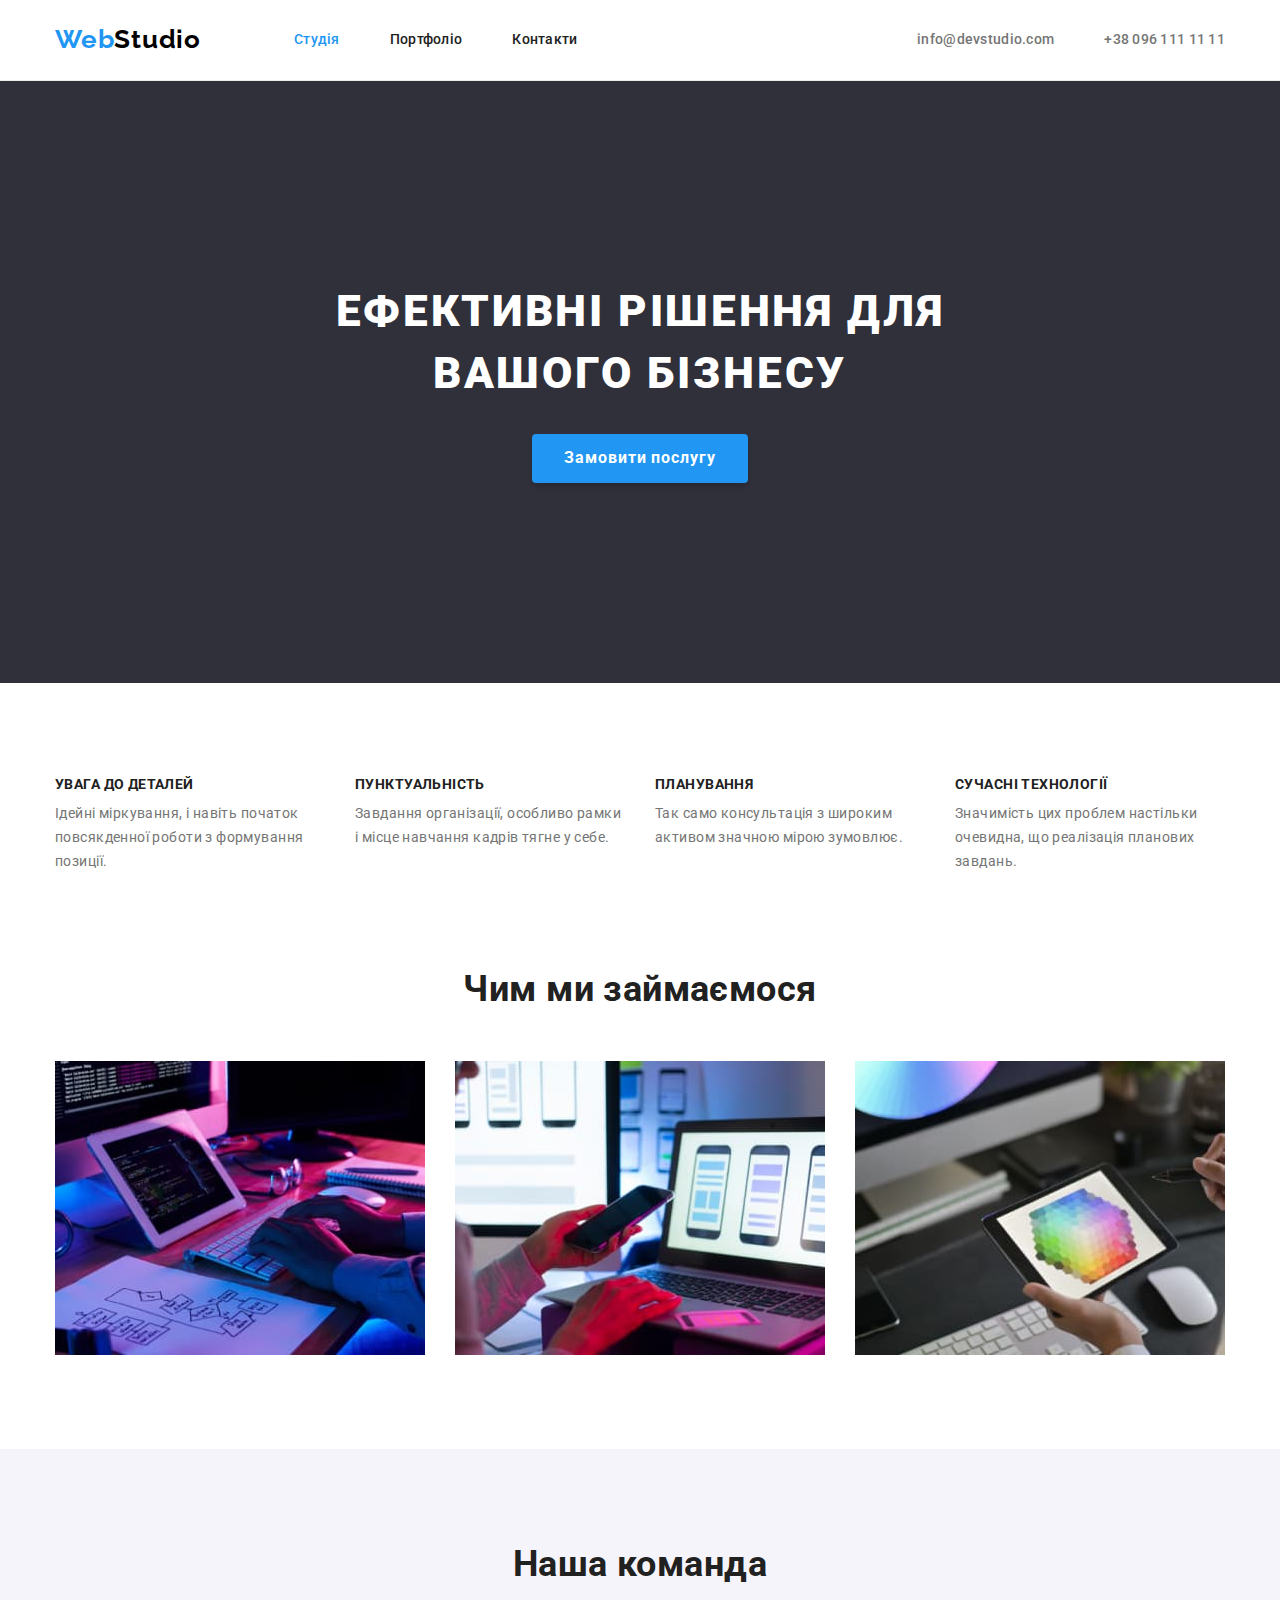
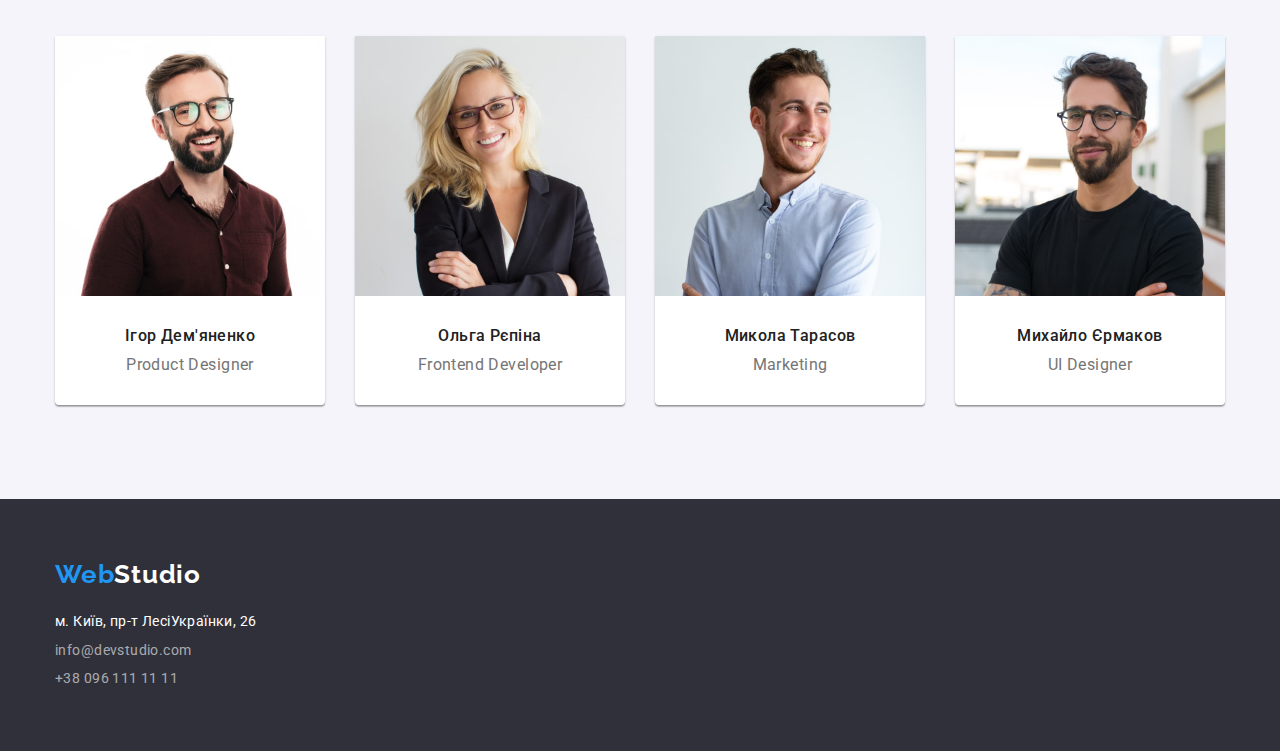
==== index.html @ fd0e88b7 "initial commit" ====
<!DOCTYPE html>
<html lang="uk">

  <head>
    <meta charset="UTF-8">
    <meta http-equiv="X-UA-Compatible" content="IE=edge">
    <meta name="viewport" content="width=device-width, initial-scale=1.0">
    <title>WebStudio</title>

    <link
      href="https://fonts.googleapis.com/css2?family=Raleway:wght@700&family=Roboto:wght@400;500;700;900&display=swap"
      rel="stylesheet">
    <link rel="stylesheet" href="./css/modern-normalize.css">
    <link rel="stylesheet" href="./css/styles.css">

  </head>

  <body>
    <header class="header">
      <div class="container">
        <div class="header-wrapper">
          <a class="nav-logo" href="./index.html"><span class="logo-accent">Web</span>Studio</a>

          <nav class="nav">
            <ul class="nav-list">
              <li class="nav-item">
                <a class="nav-link active" href="./index.html">Студія</a>
              </li>

              <li class="nav-item">
                <a class="nav-link" href="./portfolio.html">Портфоліо</a>
              </li>

              <li class="nav-item">
                <a class="nav-link" href="#">Контакти</a>
              </li>
            </ul>
          </nav>

          <ul class="contact-list">
            <li class="contact-item">
              <a class="contact-link" href="mailto:info@devstudio.com">info@devstudio.com</a>
            </li>

            <li class="contact-item">
              <a class="contact-link" href="tel:+380961111111">+38 096 111 11 11</a>
            </li>
          </ul>
        </div>
      </div>
    </header>

    <main>
      <!-- Hero section  -->
      <section class="hero section">
        <div class="container">
          <h1 class="hero-title">Ефективні рішення для вашого бізнесу</h1>
          <button class="hero-btn" type="button">Замовити послугу</button>
        </div>
      </section>

      <!-- Our benefits section -->
      <section class="benefits section">
        <div class="container">
          <h2 class="title visually-hidden">Наші переваги</h2>
          <ul class="benefits-list">
            <li class="benefits-item">
              <h3 class="benefits-title">УВАГА ДО ДЕТАЛЕЙ</h3>
              <p class="benefits-desc">Ідейні міркування, і навіть початок повсякденної роботи з формування позиції.
              </p>
            </li>

            <li class="benefits-item">
              <h3 class="benefits-title">ПУНКТУАЛЬНІСТЬ</h3>
              <p class="benefits-desc">Завдання організації, особливо рамки і місце навчання кадрів тягне у себе.</p>
            </li>

            <li class="benefits-item">
              <h3 class="benefits-title">ПЛАНУВАННЯ</h3>
              <p class="benefits-desc">Так само консультація з широким активом значною мірою зумовлює.</p>
            </li>

            <li class="benefits-item">
              <h3 class="benefits-title">СУЧАСНІ ТЕХНОЛОГІЇ</h3>
              <p class="benefits-desc">Значимість цих проблем настільки очевидна, що реалізація планових завдань.</p>
            </li>
          </ul>
        </div>
      </section>

      <!-- Services section -->
      <section class="services section">
        <div class="container">
          <h2 class="title">Чим ми займаємося</h2>

          <ul class="services-list">
            <li class="services-item">
              <img class="services-img" src="./images/studio/box1.jpg" alt="Пошук" width="370" height="294">
            </li>

            <li class="services-item">
              <img class="services-img" src="./images/studio/box2.jpg" alt="Аналіз" width="370" height="294">
            </li>

            <li class="services-item">
              <img class="services-img" src="./images/studio/box3.jpg" alt="Дизайн" width="370" height="294">
            </li>
          </ul>
        </div>
      </section>

      <!-- Team section -->
      <section class="team section">
        <div class="container">
          <h2 class="title">Наша команда</h2>

          <ul class="team-list">
            <li class="team-item">
              <img class="team-img" src="./images/studio/Igor.jpg" alt="Ігор Дем'яненко" width="270" height="260">
              <div class="team-desc">
                <h3 class="team-title">Ігор Дем'яненко</h3>
                <p class="team-position">Product Designer</p>
              </div>
            </li>

            <li class="team-item">
              <img class="team-img" src="./images/studio/olga.jpg" alt="Ольга Рєпіна" width="270" height="260">
              <div class="team-desc">
                <h3 class="team-title">Ольга Рєпіна</h3>
                <p class="team-position">Frontend Developer</p>
              </div>
            </li>

            <li class="team-item">
              <img class="team-img" src="./images/studio/mykola.jpg" alt="Микола Тарасов" width="270" height="260">
              <div class="team-desc">
                <h3 class="team-title">Микола Тарасов</h3>
                <p class="team-position">Marketing</p>
              </div>
            </li>

            <li class="team-item">
              <img class="team-img" src="./images/studio/misha.jpg" alt="Михайло Єрмаков" width="270" height="260">
              <div class="team-desc">
                <h3 class="team-title">Михайло Єрмаков</h3>
                <p class="team-position">UI Designer</p>
              </div>
            </li>
          </ul>
        </div>
      </section>
    </main>

    <footer class="footer">
      <div class="container">
        <a class="footer-link logo-footer" href="./index.html"><span class="logo-accent">Web</span>Studio</a>

        <address class="address">
          <ul class="address-list">
            <li class="address-item">
              <a class="address-link" href="https://goo.gl/maps/Fy1uCrwSByk2Ayvy6" target="_blank"
                rel="noopener noreferrer">
                м. Київ, пр-т ЛесіУкраїнки, 26
              </a>
            </li>

            <li class="address-item">
              <a class="address-link" href="mailto:info@devstudio.com">info@devstudio.com</a>
            </li>

            <li class="address-item">
              <a class="address-link" href="tel:+380961111111">+38 096 111 11 11</a>
            </li>
          </ul>
        </address>
      </div>
    </footer>
  </body>

</html>
---- css/styles.css ----
:root {
  --primary-text-color: #757575;
  --secondary-text-color: #212121;
  --accent-text-color: #2196F3;
  --white-text-color: #fff;
  --white-opacity-text-color: rgba(255, 255, 255, 0.6);

  --primary-background-color: #fff;
  --secondary-background-color: #F5F4FA;
  --accent-background-color: #2196F3;
  --dark-background-color: #2F303A;

  --logo-color: #000;
}

img {
  display: block;
  max-width: 100%;
  height: auto;
}

h1,
h2,
h3,
h4,
h5,
h6,
p {
  margin: 0;
  padding: 0;
}

ul,
ol {
  margin: 0;
  padding: 0;

  list-style: none;
}

a {
  text-decoration: none;
}

body {
  font-family: "Roboto", sans-serif;
  font-size: 14px;
  color: var(--secondary-text-color);
  line-height: 1.7;
  letter-spacing: 0.03em;

  background-color: var(--primary-background-color);
}

.container {
  max-width: 1200px;
  margin: 0 auto;
  padding-right: 15px;
  padding-left: 15px;


}

.section {
  padding-top: 94px;
  padding-bottom: 94px;
}


/* Studio */
.header {
  background-color: var(--primary-background-color);
  border-bottom: 1px solid #ececec;
}

.header-wrapper {
  display: flex;
  align-items: center;
  min-height: 80px;
}

.nav {
  display: flex;
  align-items: center;
  margin-right: auto;
}

.nav-logo {
  margin-right: 93px;

  color: var(--logo-color);
  font-family: 'Raleway', sans-serif;
  font-weight: 700;
  font-size: 26px;
  line-height: 1.2;
  letter-spacing: 0.03em;
}

.logo-accent {
  color: var(--accent-text-color);
}

.nav-list {
  display: flex;
}

.nav-list,
.contact-list {
  line-height: 1.14;
  letter-spacing: 0.02em;
}

.contact-list {
  display: flex;
}

.nav-link {
  color: var(--secondary-text-color);
  font-weight: 500;
  padding: 32px 0;
}

.nav-item,
.contact-item {
  margin-right: 50px;
}

.nav-item:last-child,
.contact-item:last-child {
  margin-right: 0;
}

.contact-link[href^="mailto"],
.contact-link[href^="tel"] {
  color: var(--primary-text-color);
  font-weight: 500;
  padding: 32px 0;
}

.nav-link:hover,
.contact-link:hover,
.nav-link:focus,
.contact-link:focus {
  color: var(--accent-text-color);
}

.hero {
  padding: 200px 0;

  text-align: center;
  background-color: var(--dark-background-color);
}

.hero-title {
  width: 696px;
  margin: 0 auto 30px;

  font-size: 44px;
  font-weight: 900;
  line-height: 1.4;
  letter-spacing: 0.06em;
  color: var(--white-text-color);
  text-transform: uppercase;
}

.hero-btn {
  padding: 10px 32px;
  margin: 0 auto;

  font-size: 16px;
  font-weight: 700;
  line-height: 1.8;
  letter-spacing: 0.06em;
  color: var(--white-text-color);

  background-color: var(--accent-background-color);
  border: none;
  border-radius: 4px;
  box-shadow: 0px 4px 4px rgb(0 0 0 / 15%);

  cursor: pointer;
}

.benefits {
  padding-top: 94px;
  padding-bottom: 47px;
}

.benefits-list {
  display: flex;
  width: 1170px;
}

.benefits-item {
  width: 270px;
  margin-right: 30px;
}

.benefits-item:last-child {
  margin-right: 0;
}

.benefits-title,
.benefits-desc {
  font-size: 14px;
}

.benefits-title {
  margin-bottom: 10px;

  font-weight: 700;
  line-height: 1.1;
  text-transform: uppercase;
}

.benefits-desc {
  font-weight: 400;
  color: var(--primary-text-color);
}

.services {
  padding: 47px 0 94px;
  background-color: var(--primary-background-color);
}

.services-list {
  display: flex;
}

.services-item {
  margin-right: 30px;
}

.services-item:last-child {
  margin-right: 0;
}

.title {
  margin-bottom: 50px;

  font-size: 36px;
  font-weight: 700;
  line-height: 1.2;
  text-align: center;
}

.team {
  padding: 94px 0;
  background-color: var(--secondary-background-color);
}

.team-list {
  display: flex;
}

.team-item {
  width: 270px;
  margin-right: 30px;

  background-color: var(--primary-background-color);
  border-bottom-right-radius: 4px;
  border-bottom-left-radius: 4px;
  box-shadow: 0 2px 1px rgb(0 0 0 / 20%), 0 1px 1px rgb(0 0 0 / 14%), 0 1px 3px rgb(0 0 0 / 12%);
}

.team-item:last-child {
  margin-right: 0;
}

.team-desc {
  padding: 30px;
  text-align: center;
}

.team-title {
  font-size: 16px;
  font-weight: 500;
  line-height: 1.2;
  margin-bottom: 10px;
}

.team-position {
  font-size: 16px;
  font-weight: 400;
  line-height: 1.2;
  color: var(--primary-text-color);
}

/* Portfolio */
.portfolio-btns {
  display: flex;
  justify-content: center;
  margin-bottom: 50px;
}

.portfolio-btn-item {
  margin-right: 8px;
}

.portfolio-btn-item:last-child {
  margin-right: 0;
}

.portfolio-btn {
  padding: 6px 22px;

  font-size: 16px;
  color: var(--secondary-text-color);
  font-weight: 500;
  line-height: 1.5;

  background-color: var(--secondary-background-color);
  border: none;
  border-radius: 4px;

  cursor: pointer;
}

.portfolio-btn:hover,
.portfolio-btn:focus {
  padding: 6px 25px;

  color: var(--white-text-color);

  background-color: var(--accent-background-color);
  box-shadow: 0px 2px 2px rgba(0, 0, 0, 0.12),
    0px 1px 2px rgba(0, 0, 0, 0.08),
    0px 3px 1px rgba(0, 0, 0, 0.1);
}

.portfolio-works {
  display: flex;
  flex-wrap: wrap;
}

.portfolio-work-item {
  width: 370px;
  margin-right: 30px;
  margin-bottom: 30px;
}

.portfolio-work-item:nth-child(3n+3) {
  margin-right: 0;
}

.portfolio-work-item:nth-last-child(-n+3) {
  margin-bottom: 0;
}


.portfolio-work-link {
  color: var(--secondary-text-color);
}

.portfolio-work-img {
  display: block;
}

.portfolio-work-content {
  padding: 20px 24px;
  border-left: 1px solid #eee;
  border-right: 1px solid #eee;
  border-bottom: 1px solid #eee;
}

.portfolio-work-title {
  font-size: 18px;
  line-height: 2;
  letter-spacing: 0.06em;
  font-weight: 700;

  margin-bottom: 10px;
}

.portfolio-work-desc {
  color: var(--primary-text-color);
  font-size: 16px;
  font-weight: 400;
  line-height: 1.9;
  letter-spacing: 0.06em;
}

/* Footer */
.footer {
  padding: 60px 0;
  background-color: var(--dark-background-color);
}

.logo-footer {
  display: block;
  margin-bottom: 20px;

  font-family: 'Raleway', sans-serif;
  font-size: 26px;
  font-weight: 700;
  line-height: 1.2;
  letter-spacing: 0.03em;
  color: var(--white-text-color);
}

.address {
  font-style: normal;
}

.address-item {
  margin-bottom: 5px;
}

.address-item:last-child {
  margin-bottom: 0;
}

.address-link {
  font-weight: 400;
  color: var(--white-text-color)
}

.address-link[href^="mailto"],
.address-link[href^="tel"] {
  color: var(--white-opacity-text-color);
}

.address-link:hover,
.address-link:focus {
  color: var(--accent-text-color);
}

/* Assets */
.active {
  color: var(--accent-text-color);
}

.visually-hidden {
  position: absolute;
  width: 1px;
  height: 1px;
  margin: -1px;
  border: 0;
  padding: 0;

  white-space: nowrap;
  clip-path: inset(100%);
  clip: rect(0 0 0 0);
  overflow: hidden;
}
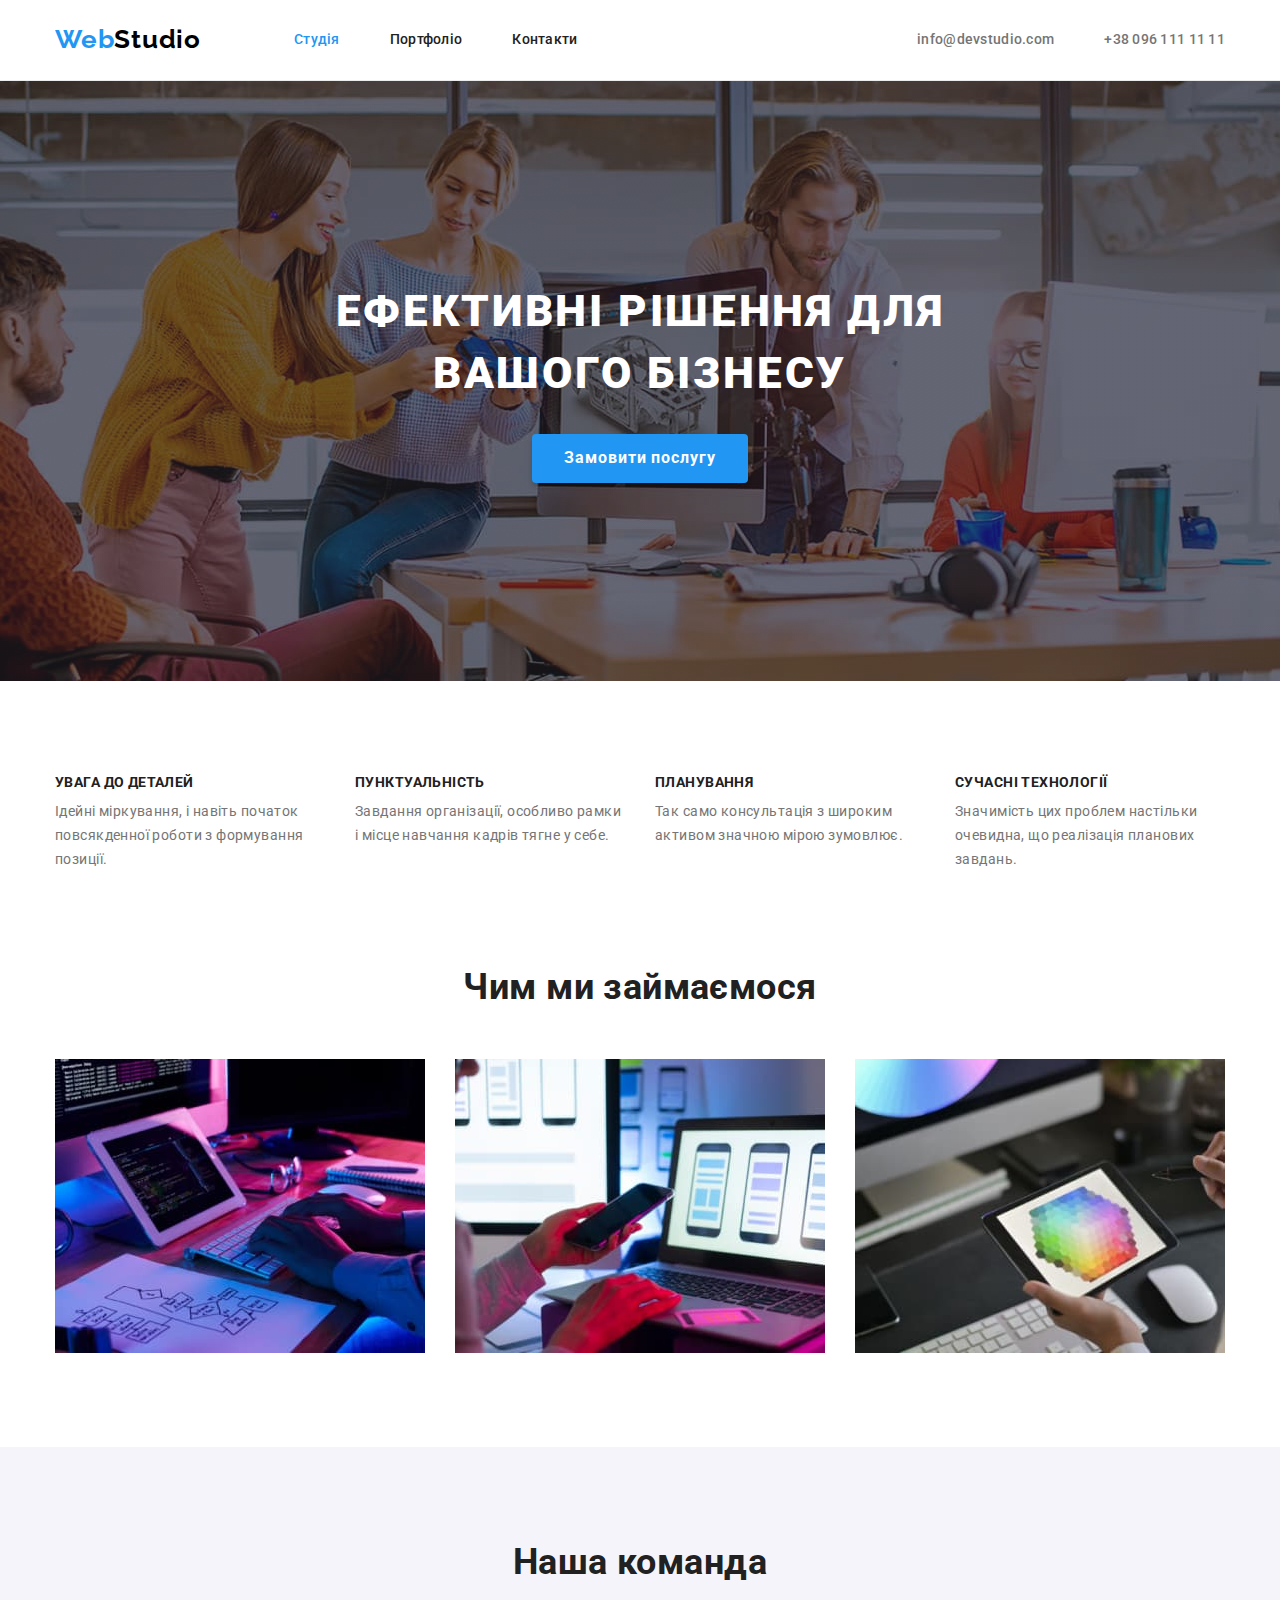
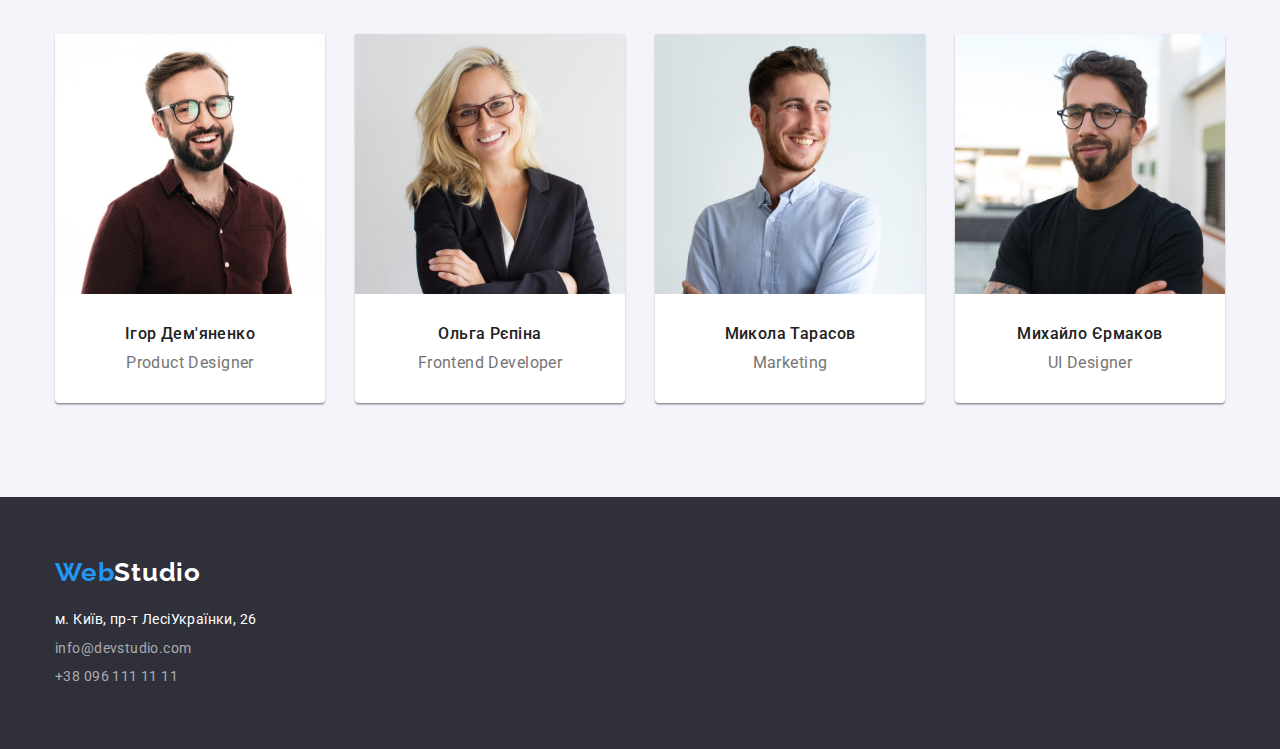
==== commit 62f9896a: "Added a picture and gradient to the hero section" ====
--- a/index.html
+++ b/index.html
@@ -53,10 +53,12 @@
     <main>
       <!-- Hero section  -->
       <section class="hero section">
+        <div class="ovarlay"></div>
         <div class="container">
           <h1 class="hero-title">Ефективні рішення для вашого бізнесу</h1>
           <button class="hero-btn" type="button">Замовити послугу</button>
         </div>
+
       </section>
 
       <!-- Our benefits section -->
--- a/css/styles.css
+++ b/css/styles.css
@@ -144,12 +144,31 @@
   color: var(--accent-text-color);
 }
 
+
+
 .hero {
   padding: 200px 0;
 
   text-align: center;
   background-color: var(--dark-background-color);
-}
+
+  height: 600px;
+  max-width: 1600px;
+
+  margin-left: auto;
+  margin-right: auto;
+
+  background-color: #C4C4C4;
+  background-image: linear-gradient(to right,
+      rgba(47, 48, 58, 0.4),
+      rgba(47, 48, 58, 0.4)),
+    url(../images/studio/hero-Img.jpg);
+  background-repeat: no-repeat;
+  background-size: cover;
+  background-position: center;
+
+}
+
 
 .hero-title {
   width: 696px;
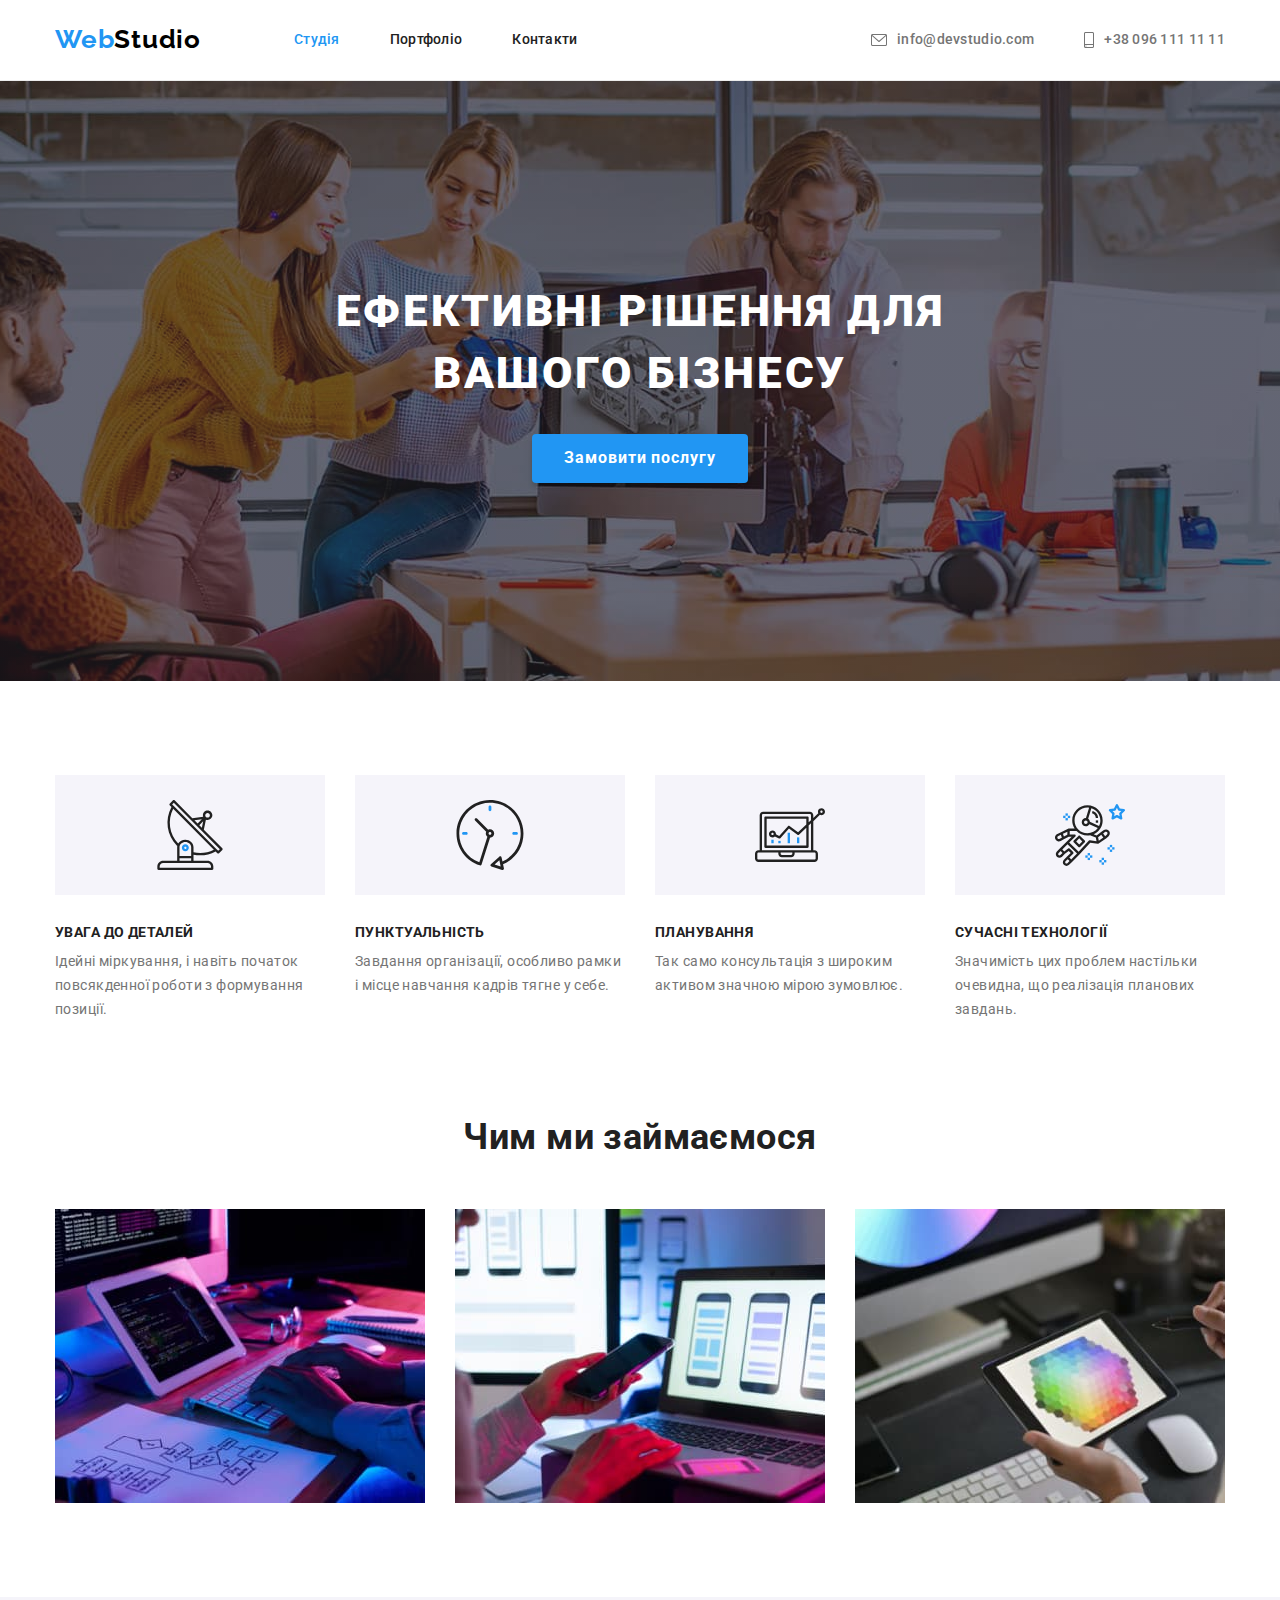
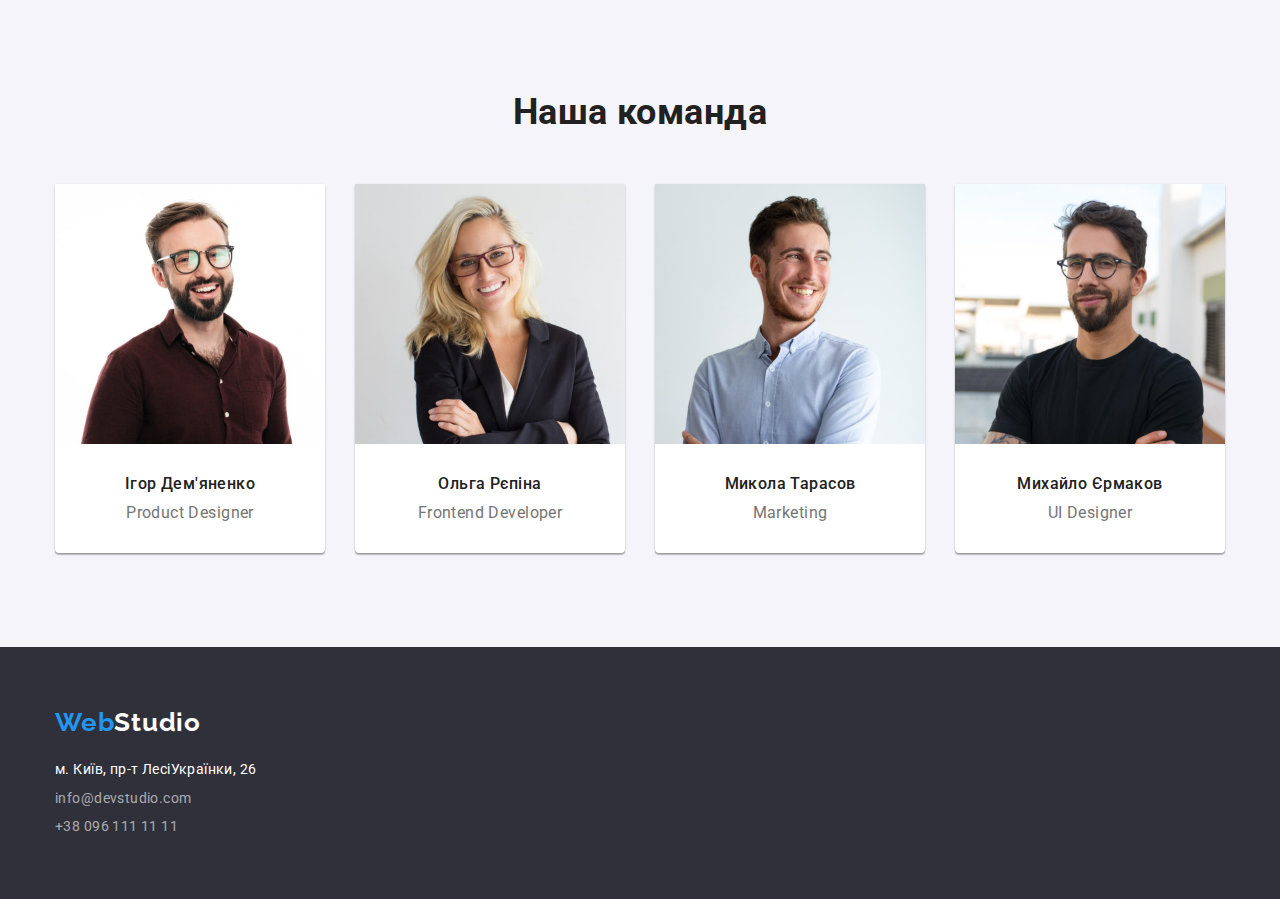
==== commit bef07a5f: "added icons to the benefits section" ====
--- a/index.html
+++ b/index.html
@@ -38,11 +38,11 @@
           </nav>
 
           <ul class="contact-list">
-            <li class="contact-item">
+            <li class="contact-item icon-envelope">
               <a class="contact-link" href="mailto:info@devstudio.com">info@devstudio.com</a>
             </li>
 
-            <li class="contact-item">
+            <li class="contact-item icon-smartphone">
               <a class="contact-link" href="tel:+380961111111">+38 096 111 11 11</a>
             </li>
           </ul>
@@ -67,22 +67,26 @@
           <h2 class="title visually-hidden">Наші переваги</h2>
           <ul class="benefits-list">
             <li class="benefits-item">
+              <div class="benefits-icon icon-antenna"></div>
               <h3 class="benefits-title">УВАГА ДО ДЕТАЛЕЙ</h3>
               <p class="benefits-desc">Ідейні міркування, і навіть початок повсякденної роботи з формування позиції.
               </p>
             </li>
 
             <li class="benefits-item">
+              <div class="benefits-icon icon-clock"></div>
               <h3 class="benefits-title">ПУНКТУАЛЬНІСТЬ</h3>
               <p class="benefits-desc">Завдання організації, особливо рамки і місце навчання кадрів тягне у себе.</p>
             </li>
 
             <li class="benefits-item">
+              <div class="benefits-icon icon-diagram"></div>
               <h3 class="benefits-title">ПЛАНУВАННЯ</h3>
               <p class="benefits-desc">Так само консультація з широким активом значною мірою зумовлює.</p>
             </li>
 
             <li class="benefits-item">
+              <div class="benefits-icon icon-astronaut"></div>
               <h3 class="benefits-title">СУЧАСНІ ТЕХНОЛОГІЇ</h3>
               <p class="benefits-desc">Значимість цих проблем настільки очевидна, що реалізація планових завдань.</p>
             </li>
--- a/css/styles.css
+++ b/css/styles.css
@@ -110,16 +110,21 @@
   letter-spacing: 0.02em;
 }
 
-.contact-list {
-  display: flex;
-}
-
 .nav-link {
   color: var(--secondary-text-color);
   font-weight: 500;
   padding: 32px 0;
 }
 
+.contact-list {
+  display: flex;
+}
+
+.contact-item {
+  display: flex;
+  align-items: center;
+}
+
 .nav-item,
 .contact-item {
   margin-right: 50px;
@@ -128,6 +133,30 @@
 .nav-item:last-child,
 .contact-item:last-child {
   margin-right: 0;
+}
+
+.icon-envelope::before,
+.icon-smartphone::before {
+  content: '';
+
+  margin-right: 10px;
+
+  background-size: contain;
+  background-repeat: no-repeat;
+}
+
+.icon-envelope::before {
+  width: 16px;
+  height: 12px;
+
+  background-image: url(../images/studio/envelope.svg);
+}
+
+.icon-smartphone::before {
+  width: 10px;
+  height: 16px;
+
+  background-image: url(../images/studio/smartphone.svg);
 }
 
 .contact-link[href^="mailto"],
@@ -143,8 +172,6 @@
 .contact-link:focus {
   color: var(--accent-text-color);
 }
-
-
 
 .hero {
   padding: 200px 0;
@@ -210,9 +237,48 @@
   width: 1170px;
 }
 
+
 .benefits-item {
   width: 270px;
   margin-right: 30px;
+}
+
+.benefits-icon {
+  display: flex;
+  align-items: center;
+  justify-content: center;
+  height: 120px;
+  margin-bottom: 30px;
+
+  background-color: var(--secondary-background-color);
+}
+
+.benefits-icon::before {
+  content: "";
+
+  display: block;
+  width: 70px;
+  height: 70px;
+
+  background-size: contain;
+  background-repeat: no-repeat;
+  background-position: center;
+}
+
+.icon-antenna::before {
+  background-image: url(../images/studio/antenna.svg);
+}
+
+.icon-clock::before {
+  background-image: url(../images/studio/clock.svg);
+}
+
+.icon-diagram::before {
+  background-image: url(../images/studio/diagram.svg);
+}
+
+.icon-astronaut::before {
+  background-image: url(../images/studio/astronaut.svg);
 }
 
 .benefits-item:last-child {
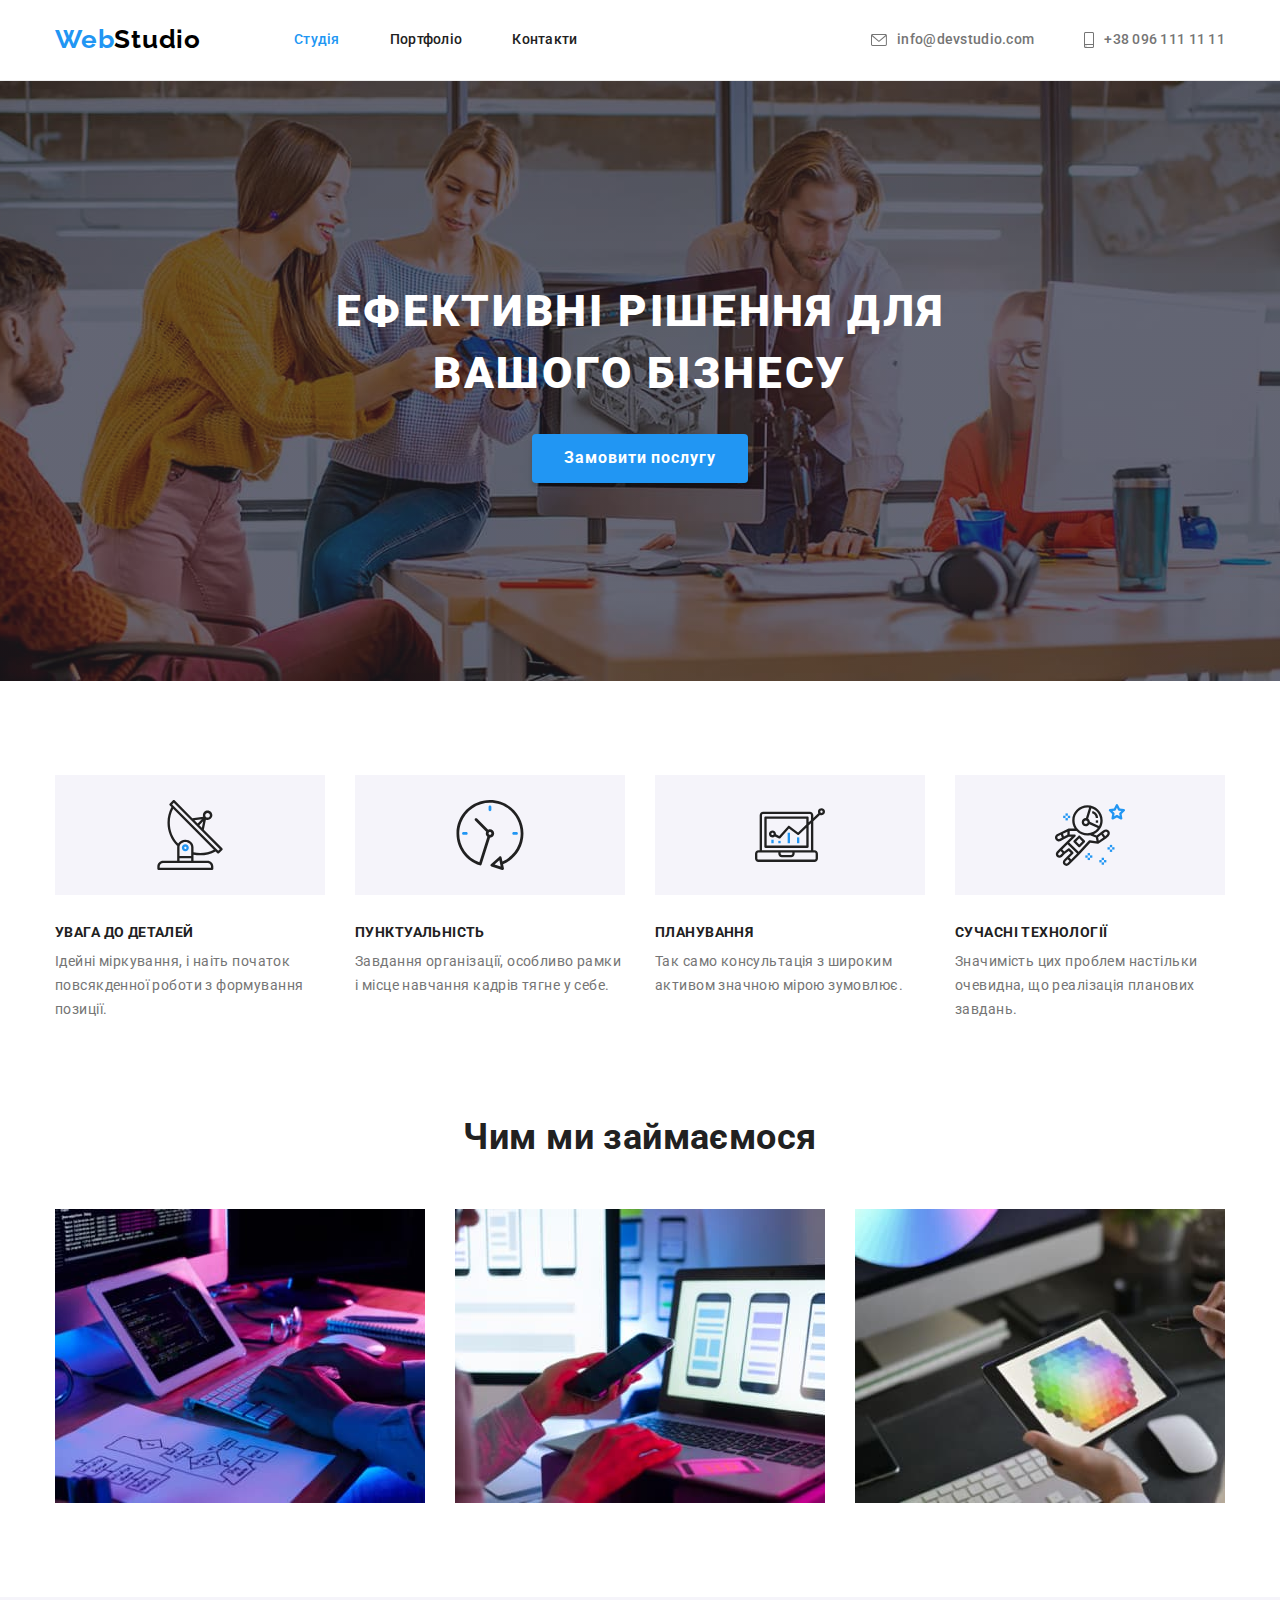
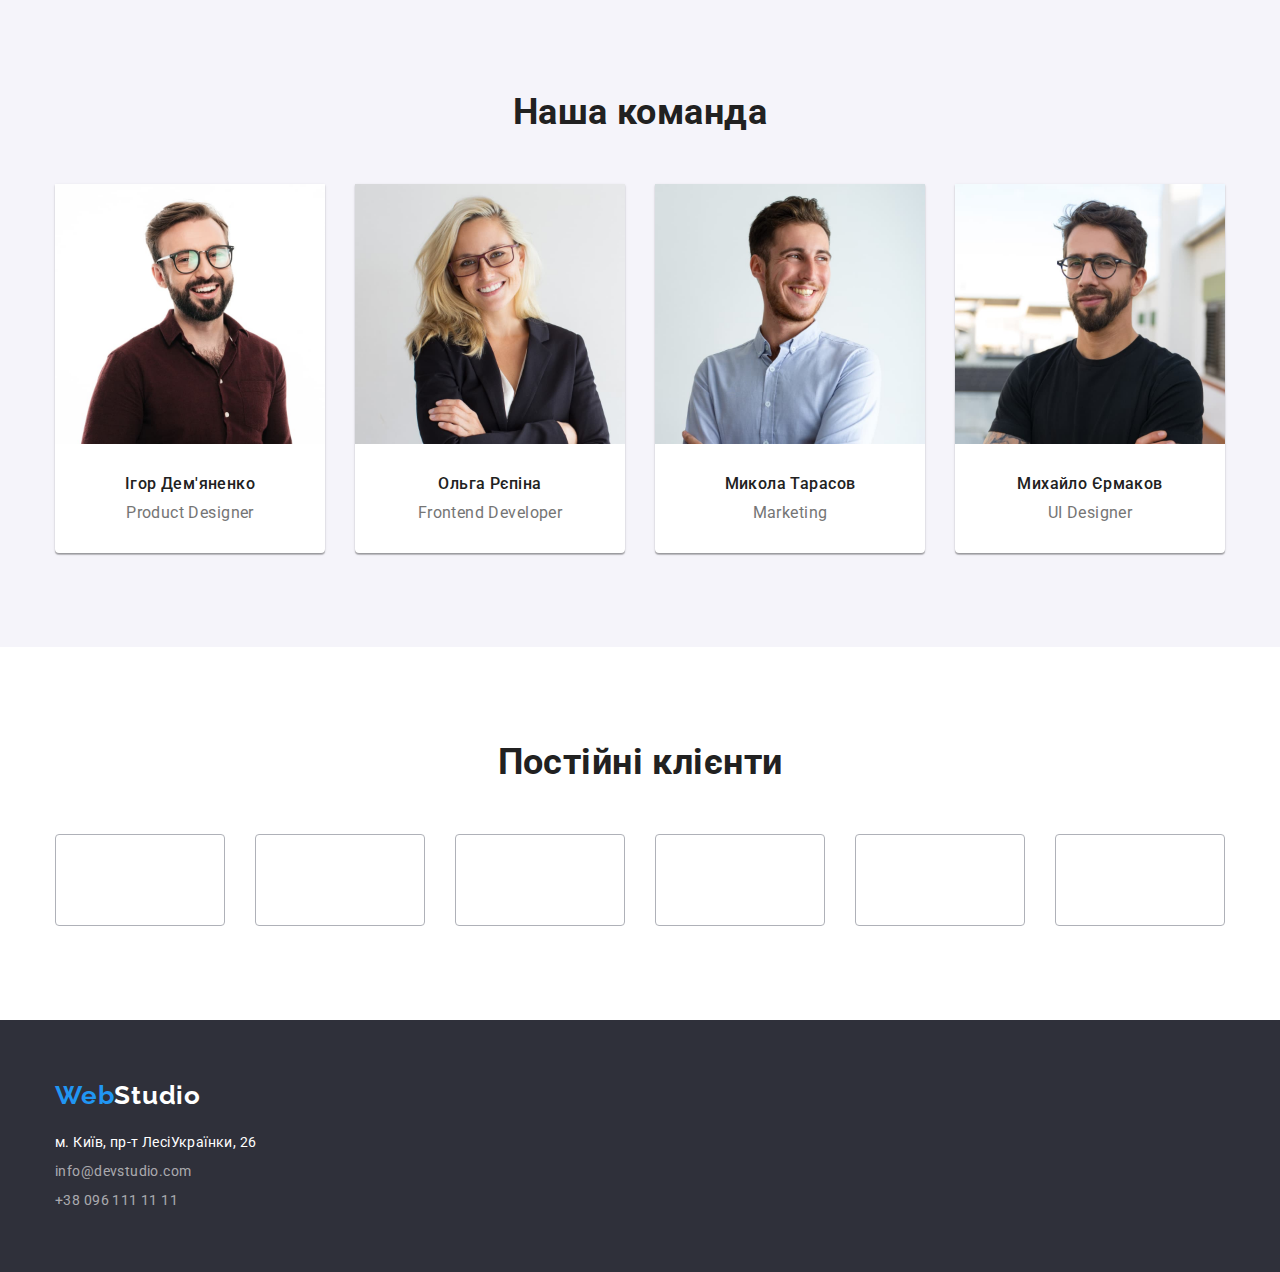
==== commit 33a5bbc3: "replaced the icon connection type from pseudo-elements to inline" ====
--- a/index.html
+++ b/index.html
@@ -38,12 +38,20 @@
           </nav>
 
           <ul class="contact-list">
-            <li class="contact-item icon-envelope">
-              <a class="contact-link" href="mailto:info@devstudio.com">info@devstudio.com</a>
-            </li>
-
-            <li class="contact-item icon-smartphone">
-              <a class="contact-link" href="tel:+380961111111">+38 096 111 11 11</a>
+            <li class="contact-item">
+              <svg class="contact-icon" width="16" height="12">
+                <use href="./images/sprite.svg#envelope"></use>
+              </svg>
+              <a class="contact-link" href="mailto:info@devstudio.com">
+                info@devstudio.com</a>
+            </li>
+
+            <li class="contact-item">
+              <svg class="contact-icon" width="10" height="16">
+                <use href="./images/sprite.svg#smartphone"></use>
+              </svg>
+              <a class="contact-link" href="tel:+380961111111">
+                +38 096 111 11 11</a>
             </li>
           </ul>
         </div>
@@ -67,26 +75,42 @@
           <h2 class="title visually-hidden">Наші переваги</h2>
           <ul class="benefits-list">
             <li class="benefits-item">
-              <div class="benefits-icon icon-antenna"></div>
+              <div class="benefits-icon-wrapper">
+                <svg class="benefits-icon">
+                  <use href="./images/sprite.svg#antenna"></use>
+                </svg>
+              </div>
               <h3 class="benefits-title">УВАГА ДО ДЕТАЛЕЙ</h3>
-              <p class="benefits-desc">Ідейні міркування, і навіть початок повсякденної роботи з формування позиції.
+              <p class="benefits-desc">Ідейні міркування, і наіть початок повсякденної роботи з формування позиції.
               </p>
             </li>
 
             <li class="benefits-item">
-              <div class="benefits-icon icon-clock"></div>
+              <div class="benefits-icon-wrapper">
+                <svg class="benefits-icon">
+                  <use href="./images/sprite.svg#clock"></use>
+                </svg>
+              </div>
               <h3 class="benefits-title">ПУНКТУАЛЬНІСТЬ</h3>
               <p class="benefits-desc">Завдання організації, особливо рамки і місце навчання кадрів тягне у себе.</p>
             </li>
 
             <li class="benefits-item">
-              <div class="benefits-icon icon-diagram"></div>
+              <div class="benefits-icon-wrapper">
+                <svg class="benefits-icon">
+                  <use href="./images/sprite.svg#diagram"></use>
+                </svg>
+              </div>
               <h3 class="benefits-title">ПЛАНУВАННЯ</h3>
               <p class="benefits-desc">Так само консультація з широким активом значною мірою зумовлює.</p>
             </li>
 
             <li class="benefits-item">
-              <div class="benefits-icon icon-astronaut"></div>
+              <div class="benefits-icon-wrapper">
+                <svg class="benefits-icon">
+                  <use href="./images/sprite.svg#astronaut"></use>
+                </svg>
+              </div>
               <h3 class="benefits-title">СУЧАСНІ ТЕХНОЛОГІЇ</h3>
               <p class="benefits-desc">Значимість цих проблем настільки очевидна, що реалізація планових завдань.</p>
             </li>
@@ -126,6 +150,12 @@
               <div class="team-desc">
                 <h3 class="team-title">Ігор Дем'яненко</h3>
                 <p class="team-position">Product Designer</p>
+                <ul>
+                  <li><a href=""></a></li>
+                  <li><a href=""></a></li>
+                  <li><a href=""></a></li>
+                  <li><a href=""></a></li>
+                </ul>
               </div>
             </li>
 
@@ -157,29 +187,69 @@
       </section>
     </main>
 
+    <!-- Regular customers -->
+    <section class="regular">
+      <div class="container">
+        <h2 class="title">Постійні клієнти</h2>
+        <ul class="regular-list">
+          <li class="regular-item">
+            <a class="regular-link" href=""></a>
+          </li>
+          <li class="regular-item">
+            <a class="regular-link" href=""></a>
+          </li>
+          <li class="regular-item">
+            <a class="regular-link" href=""></a>
+          </li>
+          <li class="regular-item">
+            <a class="regular-link" href=""></a>
+          </li>
+          <li class="regular-item">
+            <a class="regular-link" href=""></a>
+          </li>
+          <li class="regular-item">
+            <a class="regular-link" href=""></a>
+          </li>
+        </ul>
+      </div>
+    </section>
+
     <footer class="footer">
-      <div class="container">
-        <a class="footer-link logo-footer" href="./index.html"><span class="logo-accent">Web</span>Studio</a>
-
-        <address class="address">
-          <ul class="address-list">
-            <li class="address-item">
-              <a class="address-link" href="https://goo.gl/maps/Fy1uCrwSByk2Ayvy6" target="_blank"
-                rel="noopener noreferrer">
-                м. Київ, пр-т ЛесіУкраїнки, 26
-              </a>
-            </li>
-
-            <li class="address-item">
-              <a class="address-link" href="mailto:info@devstudio.com">info@devstudio.com</a>
-            </li>
-
-            <li class="address-item">
-              <a class="address-link" href="tel:+380961111111">+38 096 111 11 11</a>
-            </li>
-          </ul>
-        </address>
+      <div class="container footer-wrapper">
+        <div class="footer-adress-wrapper">
+          <a class="footer-link logo-footer" href="./index.html"><span class="logo-accent">Web</span>Studio</a>
+
+          <address class="address">
+            <ul class="address-list">
+              <li class="address-item">
+                <a class="address-link" href="https://goo.gl/maps/Fy1uCrwSByk2Ayvy6" target="_blank"
+                  rel="noopener noreferrer">
+                  м. Київ, пр-т ЛесіУкраїнки, 26
+                </a>
+              </li>
+
+              <li class="address-item">
+                <a class="address-link" href="mailto:info@devstudio.com">info@devstudio.com</a>
+              </li>
+
+              <li class="address-item">
+                <a class="address-link" href="tel:+380961111111">+38 096 111 11 11</a>
+              </li>
+            </ul>
+          </address>
+        </div>
+
+        <div class="footer-socials">
+          <p></p>
+          <ul>
+            <li><a href=""></a></li>
+            <li><a href=""></a></li>
+            <li><a href=""></a></li>
+            <li><a href=""></a></li>
+          </ul>
+        </div>
       </div>
+
     </footer>
   </body>
 
--- a/css/styles.css
+++ b/css/styles.css
@@ -123,6 +123,7 @@
 .contact-item {
   display: flex;
   align-items: center;
+  padding: 32px 0;
 }
 
 .nav-item,
@@ -135,42 +136,32 @@
   margin-right: 0;
 }
 
-.icon-envelope::before,
-.icon-smartphone::before {
-  content: '';
-
+.contact-icon {
   margin-right: 10px;
-
-  background-size: contain;
-  background-repeat: no-repeat;
-}
-
-.icon-envelope::before {
-  width: 16px;
-  height: 12px;
-
-  background-image: url(../images/studio/envelope.svg);
-}
-
-.icon-smartphone::before {
-  width: 10px;
-  height: 16px;
-
-  background-image: url(../images/studio/smartphone.svg);
+  fill: #757575;
 }
 
 .contact-link[href^="mailto"],
 .contact-link[href^="tel"] {
   color: var(--primary-text-color);
   font-weight: 500;
-  padding: 32px 0;
+}
+
+.contact-item:hover,
+.contact-item:focus {
+  cursor: pointer;
 }
 
 .nav-link:hover,
+.nav-link:focus,
 .contact-link:hover,
-.nav-link:focus,
-.contact-link:focus {
+.contact-link:focus,
+.contact-item:hover .contact-icon,
+.contact-item:hover .contact-link,
+.contact-item:focus .contact-icon,
+.contact-item:focus .contact-link {
   color: var(--accent-text-color);
+  fill: var(--accent-text-color);
 }
 
 .hero {
@@ -243,7 +234,7 @@
   margin-right: 30px;
 }
 
-.benefits-icon {
+.benefits-icon-wrapper {
   display: flex;
   align-items: center;
   justify-content: center;
@@ -253,32 +244,9 @@
   background-color: var(--secondary-background-color);
 }
 
-.benefits-icon::before {
-  content: "";
-
-  display: block;
+.benefits-icon {
   width: 70px;
   height: 70px;
-
-  background-size: contain;
-  background-repeat: no-repeat;
-  background-position: center;
-}
-
-.icon-antenna::before {
-  background-image: url(../images/studio/antenna.svg);
-}
-
-.icon-clock::before {
-  background-image: url(../images/studio/clock.svg);
-}
-
-.icon-diagram::before {
-  background-image: url(../images/studio/diagram.svg);
-}
-
-.icon-astronaut::before {
-  background-image: url(../images/studio/astronaut.svg);
 }
 
 .benefits-item:last-child {
@@ -371,6 +339,28 @@
   color: var(--primary-text-color);
 }
 
+.regular {
+  padding: 94px 0;
+}
+
+.regular-list {
+  display: flex;
+}
+
+.regular-item {
+  width: 170px;
+  height: 92px;
+  margin-right: 30px;
+  border: 1px solid #AFB1B8;
+  border-radius: 4px;
+}
+
+.regular-item:last-child {
+  margin-right: 0;
+}
+
+.regular-link {}
+
 /* Portfolio */
 .portfolio-btns {
   display: flex;
@@ -432,9 +422,13 @@
   margin-bottom: 0;
 }
 
-
 .portfolio-work-link {
   color: var(--secondary-text-color);
+}
+
+.portfolio-work-item:hover,
+.portfolio-work-item:focus {
+  box-shadow: 0px 4px 4px rgba(0, 0, 0, 0.25);
 }
 
 .portfolio-work-img {
@@ -469,6 +463,11 @@
 .footer {
   padding: 60px 0;
   background-color: var(--dark-background-color);
+}
+
+.footer-wrapper {
+  display: flex;
+  align-items: baseline;
 }
 
 .logo-footer {
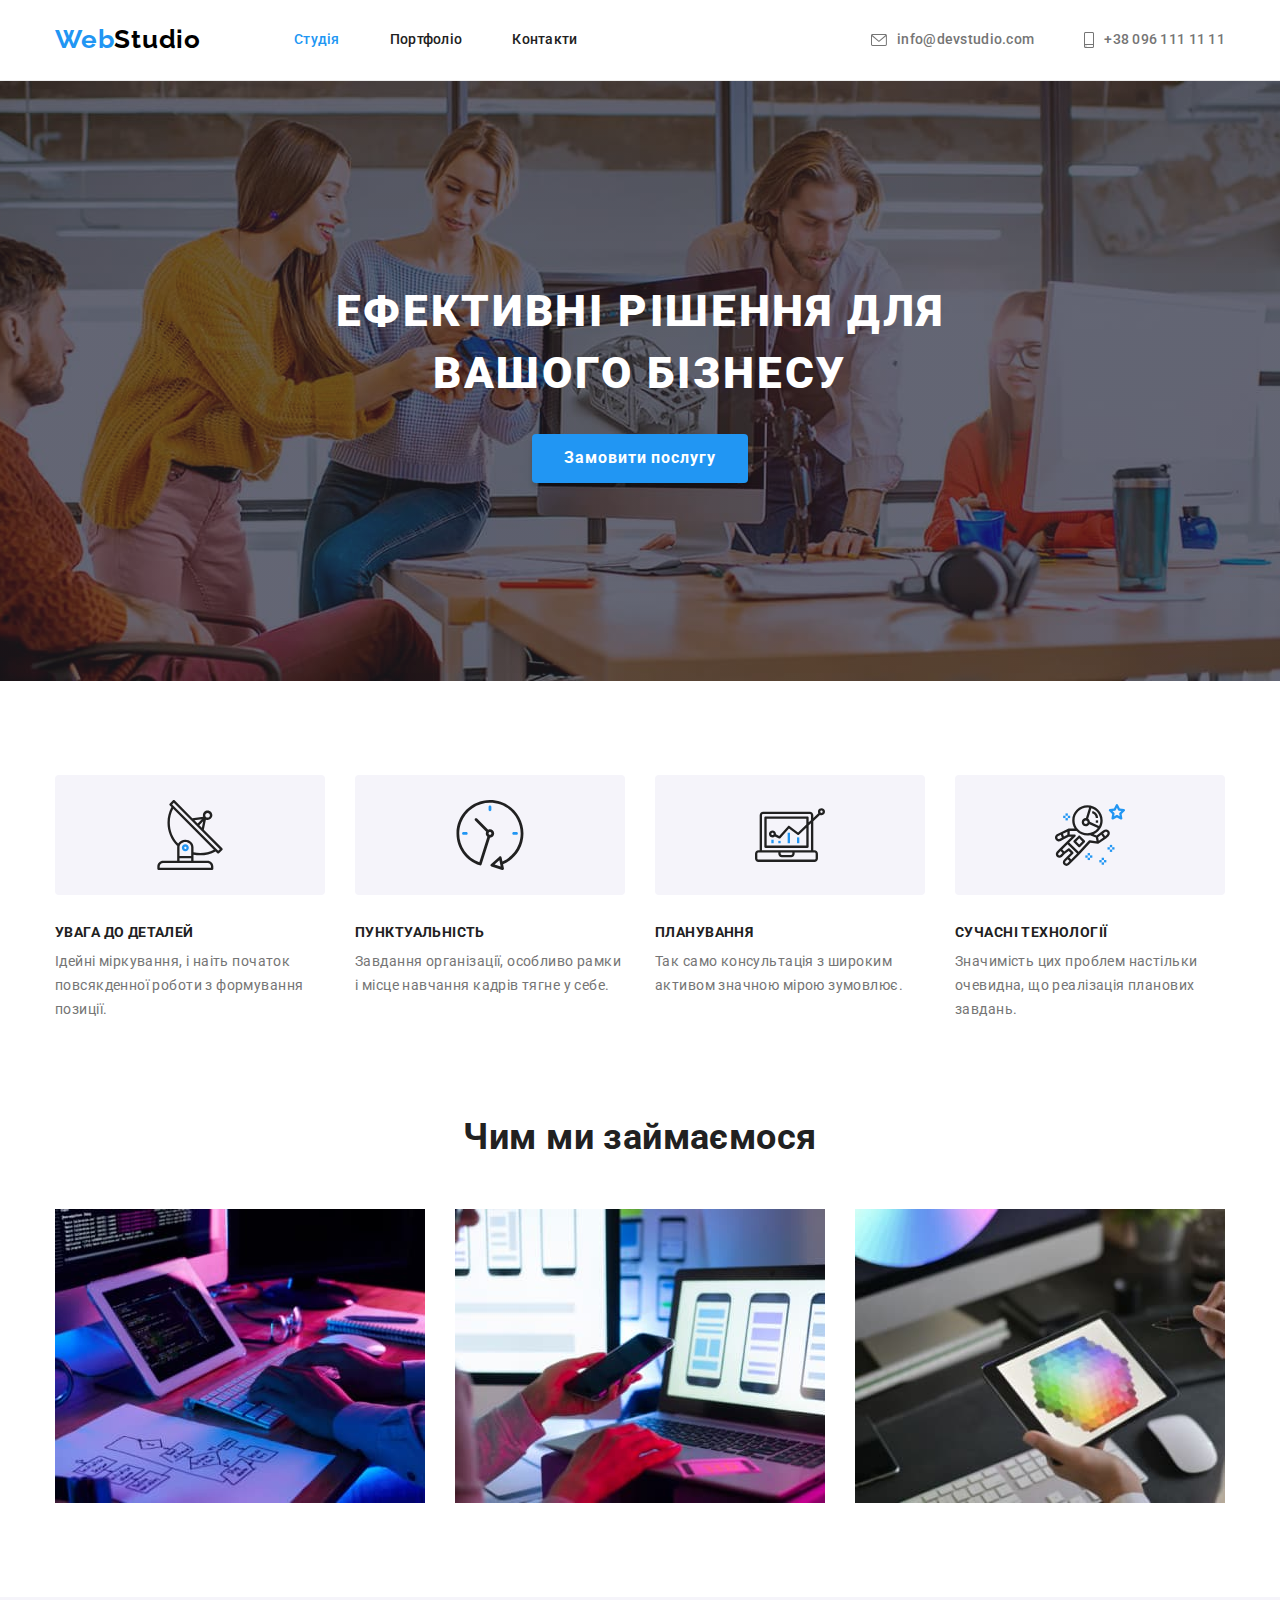
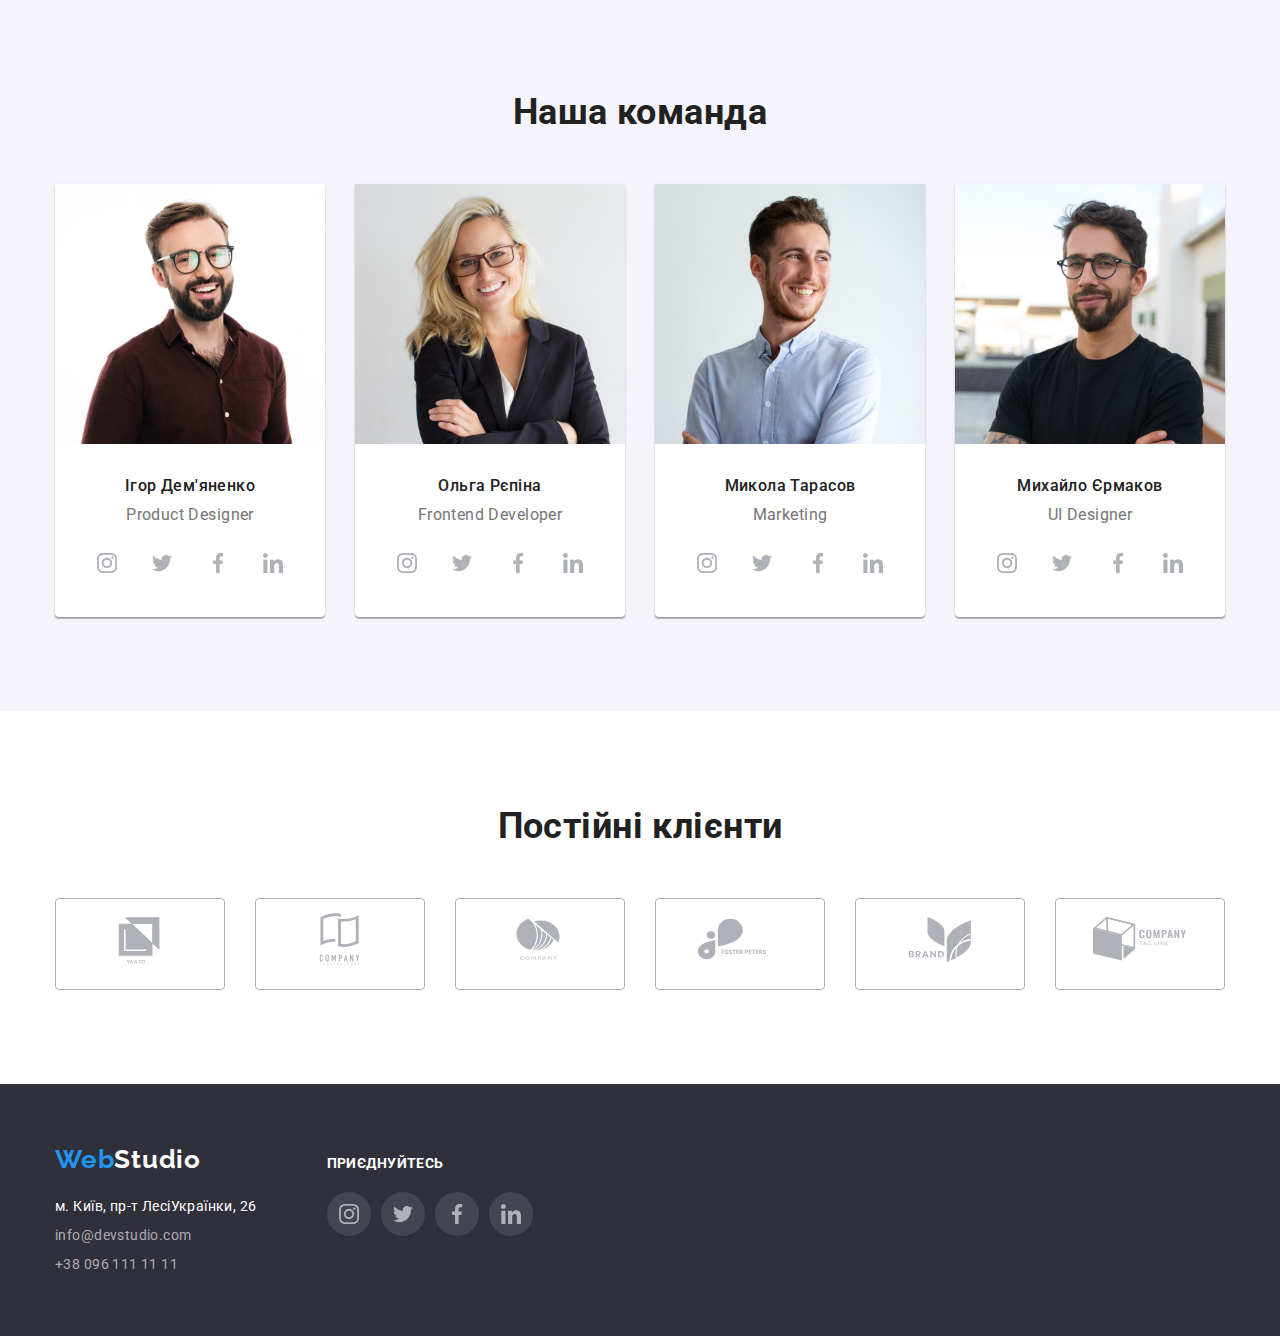
==== commit 7e72e9cc: "Added socials icons into footer, added new regular section, and finished 4th homework" ====
--- a/index.html
+++ b/index.html
@@ -150,11 +150,36 @@
               <div class="team-desc">
                 <h3 class="team-title">Ігор Дем'яненко</h3>
                 <p class="team-position">Product Designer</p>
-                <ul>
-                  <li><a href=""></a></li>
-                  <li><a href=""></a></li>
-                  <li><a href=""></a></li>
-                  <li><a href=""></a></li>
+
+                <ul class="socials">
+                  <li class="socials-item">
+                    <a class="socials-link" href="https://www.instagram.com/" target="_blank">
+                      <svg class="socials-icon">
+                        <use href="./images/sprite.svg#instagram"></use>
+                      </svg>
+                    </a>
+                  </li>
+                  <li class="socials-item">
+                    <a class="socials-link" href="https://twitter.com/" target="_blank">
+                      <svg class="socials-icon">
+                        <use href="./images/sprite.svg#twitter"></use>
+                      </svg>
+                    </a>
+                  </li>
+                  <li class="socials-item">
+                    <a class="socials-link" href="https://www.facebook.com/" target="_blank">
+                      <svg class="socials-icon">
+                        <use href="./images/sprite.svg#facebook"></use>
+                      </svg>
+                    </a>
+                  </li>
+                  <li class="socials-item">
+                    <a class="socials-link" href="https://www.linkedin.com/" target="_blank">
+                      <svg class="socials-icon">
+                        <use href="./images/sprite.svg#linkedin"></use>
+                      </svg>
+                    </a>
+                  </li>
                 </ul>
               </div>
             </li>
@@ -164,6 +189,37 @@
               <div class="team-desc">
                 <h3 class="team-title">Ольга Рєпіна</h3>
                 <p class="team-position">Frontend Developer</p>
+
+                <ul class="socials">
+                  <li class="socials-item">
+                    <a class="socials-link" href="https://www.instagram.com/" target="_blank">
+                      <svg class="socials-icon">
+                        <use href="./images/sprite.svg#instagram"></use>
+                      </svg>
+                    </a>
+                  </li>
+                  <li class="socials-item">
+                    <a class="socials-link" href="https://twitter.com/" target="_blank">
+                      <svg class="socials-icon">
+                        <use href="./images/sprite.svg#twitter"></use>
+                      </svg>
+                    </a>
+                  </li>
+                  <li class="socials-item">
+                    <a class="socials-link" href="https://www.facebook.com/" target="_blank">
+                      <svg class="socials-icon">
+                        <use href="./images/sprite.svg#facebook"></use>
+                      </svg>
+                    </a>
+                  </li>
+                  <li class="socials-item">
+                    <a class="socials-link" href="https://www.linkedin.com/" target="_blank">
+                      <svg class="socials-icon">
+                        <use href="./images/sprite.svg#linkedin"></use>
+                      </svg>
+                    </a>
+                  </li>
+                </ul>
               </div>
             </li>
 
@@ -172,6 +228,37 @@
               <div class="team-desc">
                 <h3 class="team-title">Микола Тарасов</h3>
                 <p class="team-position">Marketing</p>
+
+                <ul class="socials">
+                  <li class="socials-item">
+                    <a class="socials-link" href="https://www.instagram.com/" target="_blank">
+                      <svg class="socials-icon">
+                        <use href="./images/sprite.svg#instagram"></use>
+                      </svg>
+                    </a>
+                  </li>
+                  <li class="socials-item">
+                    <a class="socials-link" href="https://twitter.com/" target="_blank">
+                      <svg class="socials-icon">
+                        <use href="./images/sprite.svg#twitter"></use>
+                      </svg>
+                    </a>
+                  </li>
+                  <li class="socials-item">
+                    <a class="socials-link" href="https://www.facebook.com/" target="_blank">
+                      <svg class="socials-icon">
+                        <use href="./images/sprite.svg#facebook"></use>
+                      </svg>
+                    </a>
+                  </li>
+                  <li class="socials-item">
+                    <a class="socials-link" href="https://www.linkedin.com/" target="_blank">
+                      <svg class="socials-icon">
+                        <use href="./images/sprite.svg#linkedin"></use>
+                      </svg>
+                    </a>
+                  </li>
+                </ul>
               </div>
             </li>
 
@@ -180,6 +267,37 @@
               <div class="team-desc">
                 <h3 class="team-title">Михайло Єрмаков</h3>
                 <p class="team-position">UI Designer</p>
+
+                <ul class="socials">
+                  <li class="socials-item">
+                    <a class="socials-link" href="https://www.instagram.com/" target="_blank">
+                      <svg class="socials-icon">
+                        <use href="./images/sprite.svg#instagram"></use>
+                      </svg>
+                    </a>
+                  </li>
+                  <li class="socials-item">
+                    <a class="socials-link" href="https://twitter.com/" target="_blank">
+                      <svg class="socials-icon">
+                        <use href="./images/sprite.svg#twitter"></use>
+                      </svg>
+                    </a>
+                  </li>
+                  <li class="socials-item">
+                    <a class="socials-link" href="https://www.facebook.com/" target="_blank">
+                      <svg class="socials-icon">
+                        <use href="./images/sprite.svg#facebook"></use>
+                      </svg>
+                    </a>
+                  </li>
+                  <li class="socials-item">
+                    <a class="socials-link" href="https://www.linkedin.com/" target="_blank">
+                      <svg class="socials-icon">
+                        <use href="./images/sprite.svg#linkedin"></use>
+                      </svg>
+                    </a>
+                  </li>
+                </ul>
               </div>
             </li>
           </ul>
@@ -193,22 +311,46 @@
         <h2 class="title">Постійні клієнти</h2>
         <ul class="regular-list">
           <li class="regular-item">
-            <a class="regular-link" href=""></a>
-          </li>
-          <li class="regular-item">
-            <a class="regular-link" href=""></a>
-          </li>
-          <li class="regular-item">
-            <a class="regular-link" href=""></a>
-          </li>
-          <li class="regular-item">
-            <a class="regular-link" href=""></a>
-          </li>
-          <li class="regular-item">
-            <a class="regular-link" href=""></a>
-          </li>
-          <li class="regular-item">
-            <a class="regular-link" href=""></a>
+            <a class="regular-link" href="#" target="_blank">
+              <svg class="regular-icon">
+                <use href="./images/sprite.svg#yago"></use>
+              </svg>
+            </a>
+          </li>
+          <li class="regular-item">
+            <a class="regular-link" href="#" target="_blank">
+              <svg class="regular-icon">
+                <use href="./images/sprite.svg#tagline"></use>
+              </svg>
+            </a>
+          </li>
+          <li class="regular-item">
+            <a class="regular-link" href="#" target="_blank">
+              <svg class="regular-icon">
+                <use href="./images/sprite.svg#company"></use>
+              </svg>
+            </a>
+          </li>
+          <li class="regular-item">
+            <a class="regular-link" href="#" target="_blank">
+              <svg class="regular-icon">
+                <use href="./images/sprite.svg#foster"></use>
+              </svg>
+            </a>
+          </li>
+          <li class="regular-item">
+            <a class="regular-link" href="#" target="_blank">
+              <svg class="regular-icon">
+                <use href="./images/sprite.svg#brand"></use>
+              </svg>
+            </a>
+          </li>
+          <li class="regular-item">
+            <a class="regular-link" href="#" target="_blank">
+              <svg class="regular-icon">
+                <use href="./images/sprite.svg#tagline2"></use>
+              </svg>
+            </a>
           </li>
         </ul>
       </div>
@@ -240,17 +382,42 @@
         </div>
 
         <div class="footer-socials">
-          <p></p>
-          <ul>
-            <li><a href=""></a></li>
-            <li><a href=""></a></li>
-            <li><a href=""></a></li>
-            <li><a href=""></a></li>
+          <p class="footer-socials-desc">приєднуйтесь</p>
+          <ul class="socials">
+            <li class="socials-item">
+              <a class="socials-link" href="https://www.instagram.com/" target="_blank">
+                <svg class="socials-icon">
+                  <use href="./images/sprite.svg#instagram"></use>
+                </svg>
+              </a>
+            </li>
+            <li class="socials-item">
+              <a class="socials-link" href="https://twitter.com/" target="_blank">
+                <svg class="socials-icon">
+                  <use href="./images/sprite.svg#twitter"></use>
+                </svg>
+              </a>
+            </li>
+            <li class="socials-item">
+              <a class="socials-link" href="https://www.facebook.com/" target="_blank">
+                <svg class="socials-icon">
+                  <use href="./images/sprite.svg#facebook"></use>
+                </svg>
+              </a>
+            </li>
+            <li class="socials-item">
+              <a class="socials-link" href="https://www.linkedin.com/" target="_blank">
+                <svg class="socials-icon">
+                  <use href="./images/sprite.svg#linkedin"></use>
+                </svg>
+              </a>
+            </li>
           </ul>
         </div>
+
       </div>
-
     </footer>
+
   </body>
 
 </html>--- a/css/styles.css
+++ b/css/styles.css
@@ -11,6 +11,7 @@
   --dark-background-color: #2F303A;
 
   --logo-color: #000;
+  --icon-color: #afb1b8;
 }
 
 img {
@@ -218,6 +219,11 @@
   cursor: pointer;
 }
 
+.hero-btn:hover,
+.hero-btn:focus {
+  box-shadow: 0px 4px 4px rgba(0, 0, 0, 0.25);
+}
+
 .benefits {
   padding-top: 94px;
   padding-bottom: 47px;
@@ -242,6 +248,7 @@
   margin-bottom: 30px;
 
   background-color: var(--secondary-background-color);
+  border-radius: 4px;
 }
 
 .benefits-icon {
@@ -321,7 +328,7 @@
 }
 
 .team-desc {
-  padding: 30px;
+  padding: 32px 30px;
   text-align: center;
 }
 
@@ -333,12 +340,45 @@
 }
 
 .team-position {
+  margin-bottom: 16px;
+
   font-size: 16px;
   font-weight: 400;
   line-height: 1.2;
   color: var(--primary-text-color);
 }
 
+.socials {
+  display: flex;
+  align-items: center;
+  justify-content: space-between;
+}
+
+.socials-link {
+  display: flex;
+  align-items: center;
+  justify-content: center;
+  width: 44px;
+  height: 44px;
+
+  border-radius: 50%;
+  background-color: rgb(255 255 255 / 10%);
+}
+
+.socials-icon {
+  width: 20px;
+  height: 20px;
+  fill: var(--icon-color);
+}
+
+.socials-link:hover,
+.socials-link:focus,
+.socials-link:hover .socials-icon,
+.socials-link:focus .socials-icon {
+  fill: var(--white-text-color);
+  background-color: var(--accent-background-color);
+}
+
 .regular {
   padding: 94px 0;
 }
@@ -348,10 +388,16 @@
 }
 
 .regular-item {
+  display: flex;
+  align-content: center;
+  align-items: center;
+  justify-content: center;
+
   width: 170px;
   height: 92px;
   margin-right: 30px;
-  border: 1px solid #AFB1B8;
+
+  border: 1px solid var(--icon-color);
   border-radius: 4px;
 }
 
@@ -359,7 +405,25 @@
   margin-right: 0;
 }
 
-.regular-link {}
+.regular-link {
+  fill: var(--icon-color);
+}
+
+.regular-icon {
+  width: 106px;
+  height: 60px;
+
+  text-align: center;
+}
+
+.regular-item:hover,
+.regular-item:focus,
+.regular-item:hover .regular-icon,
+.regular-item:focus .regular-icon {
+  border-color: var(--accent-background-color);
+  fill: var(--accent-background-color);
+  cursor: pointer;
+}
 
 /* Portfolio */
 .portfolio-btns {
@@ -393,8 +457,6 @@
 
 .portfolio-btn:hover,
 .portfolio-btn:focus {
-  padding: 6px 25px;
-
   color: var(--white-text-color);
 
   background-color: var(--accent-background-color);
@@ -470,6 +532,10 @@
   align-items: baseline;
 }
 
+.footer-adress-wrapper {
+  margin-right: 70px;
+}
+
 .logo-footer {
   display: block;
   margin-bottom: 20px;
@@ -507,6 +573,19 @@
 .address-link:hover,
 .address-link:focus {
   color: var(--accent-text-color);
+}
+
+.footer-socials {
+  width: 206px;
+}
+
+.footer-socials-desc {
+  margin-bottom: 20px;
+  color: var(--white-text-color);
+  text-transform: uppercase;
+  font-weight: 700;
+  letter-spacing: 0.03em;
+  line-height: 1.2;
 }
 
 /* Assets */
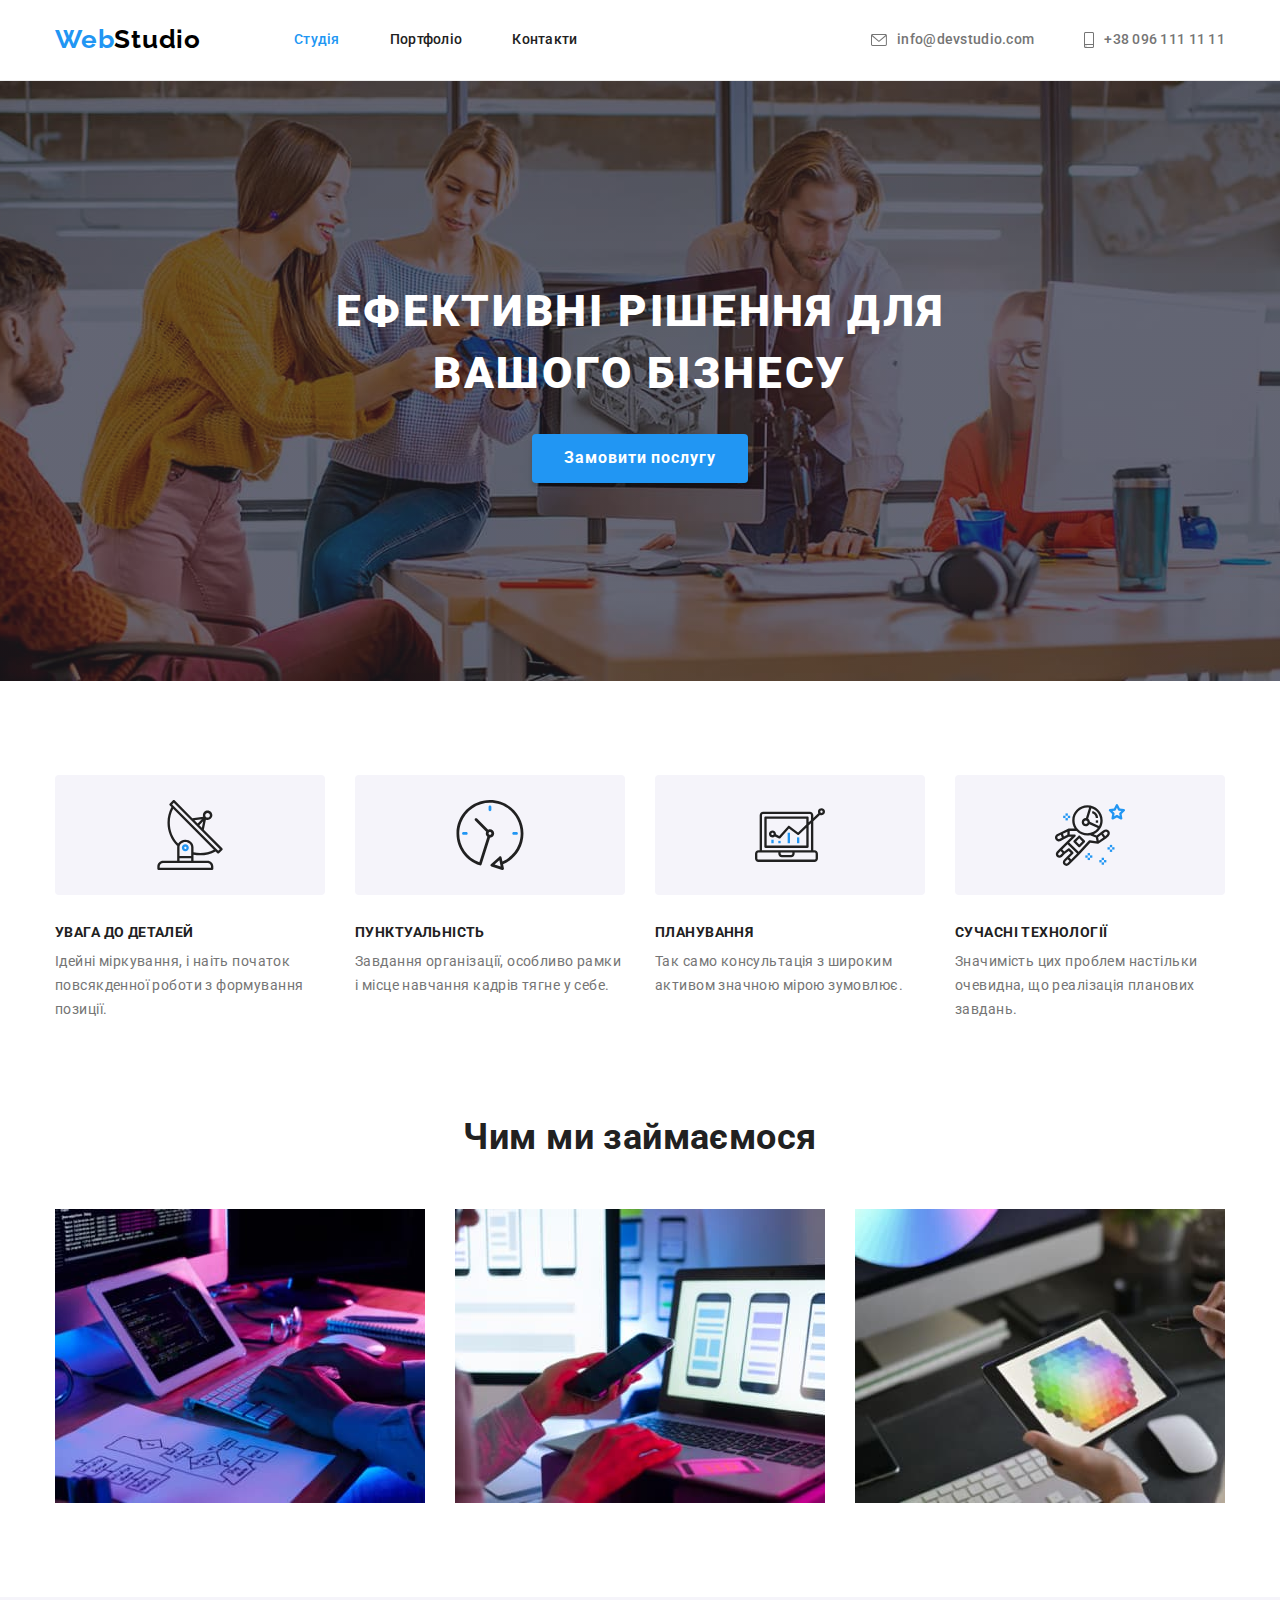
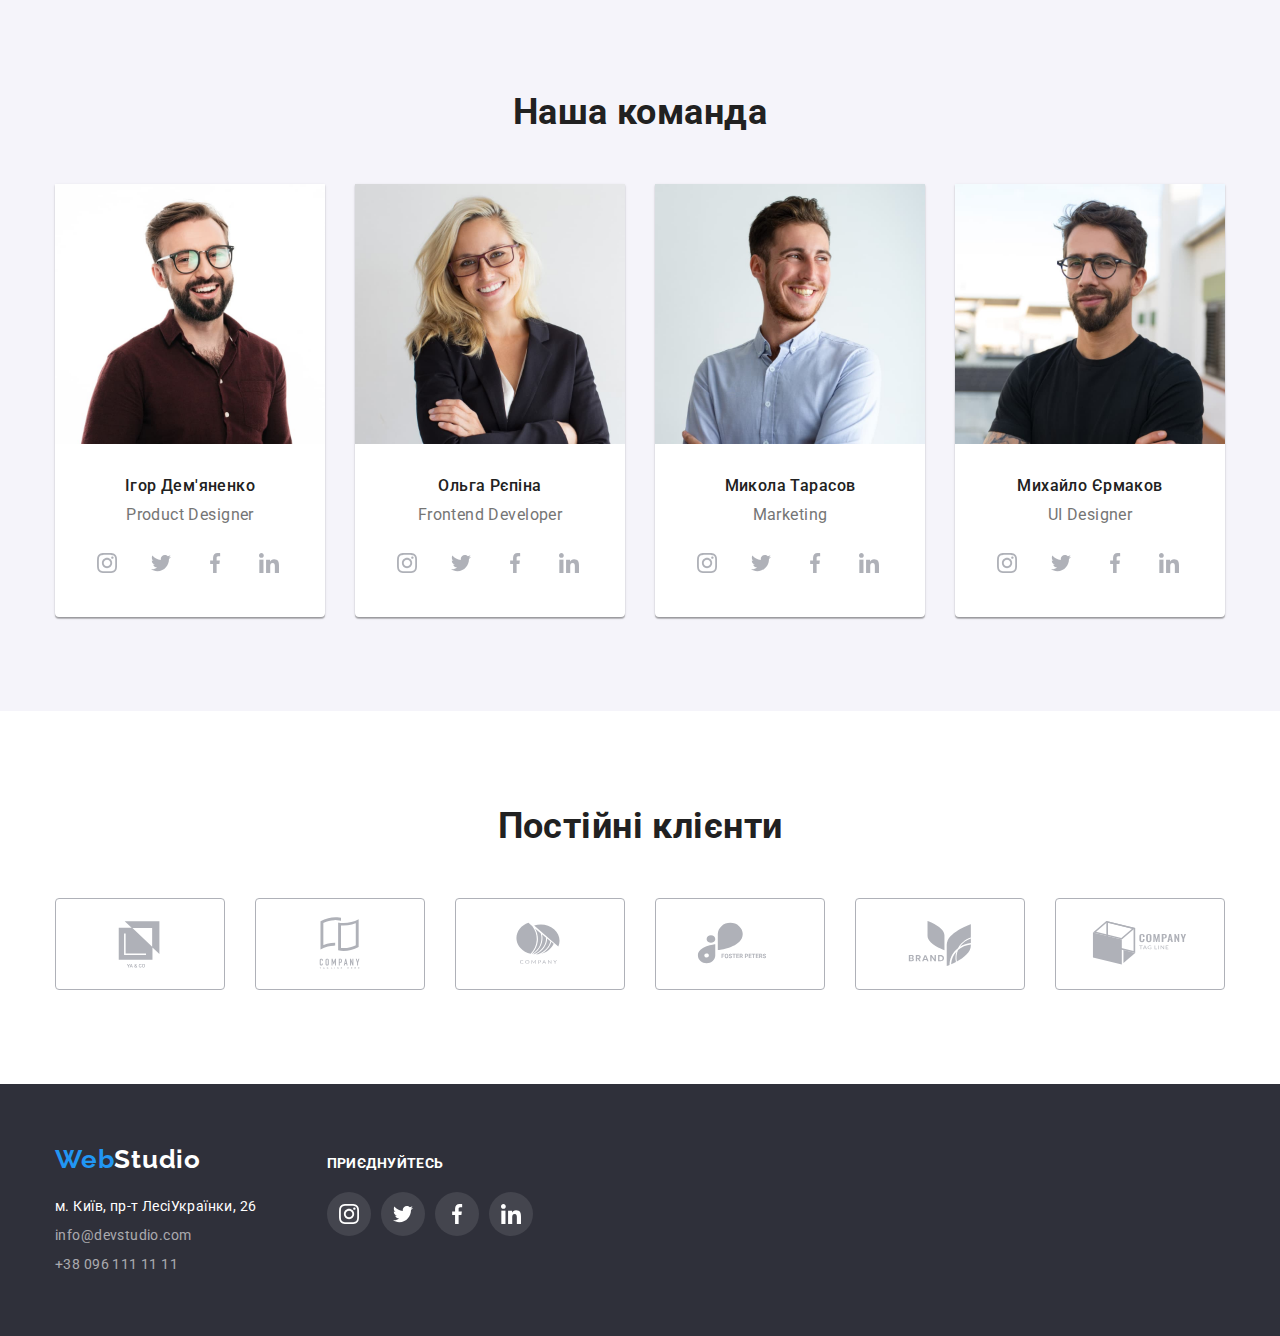
==== commit c93f7373: "Fixed all links position after mentor review" ====
--- a/index.html
+++ b/index.html
@@ -39,18 +39,18 @@
 
           <ul class="contact-list">
             <li class="contact-item">
-              <svg class="contact-icon" width="16" height="12">
-                <use href="./images/sprite.svg#envelope"></use>
-              </svg>
               <a class="contact-link" href="mailto:info@devstudio.com">
+                <svg class="contact-icon" width="16" height="12">
+                  <use href="./images/sprite.svg#envelope"></use>
+                </svg>
                 info@devstudio.com</a>
             </li>
 
             <li class="contact-item">
-              <svg class="contact-icon" width="10" height="16">
-                <use href="./images/sprite.svg#smartphone"></use>
-              </svg>
               <a class="contact-link" href="tel:+380961111111">
+                <svg class="contact-icon" width="10" height="16">
+                  <use href="./images/sprite.svg#smartphone"></use>
+                </svg>
                 +38 096 111 11 11</a>
             </li>
           </ul>
--- a/css/styles.css
+++ b/css/styles.css
@@ -124,7 +124,6 @@
 .contact-item {
   display: flex;
   align-items: center;
-  padding: 32px 0;
 }
 
 .nav-item,
@@ -144,13 +143,12 @@
 
 .contact-link[href^="mailto"],
 .contact-link[href^="tel"] {
+  display: flex;
+  align-items: center;
+  padding: 32px 0;
+
   color: var(--primary-text-color);
   font-weight: 500;
-}
-
-.contact-item:hover,
-.contact-item:focus {
-  cursor: pointer;
 }
 
 .nav-link:hover,
@@ -158,9 +156,7 @@
 .contact-link:hover,
 .contact-link:focus,
 .contact-item:hover .contact-icon,
-.contact-item:hover .contact-link,
-.contact-item:focus .contact-icon,
-.contact-item:focus .contact-link {
+.contact-item:focus .contact-icon {
   color: var(--accent-text-color);
   fill: var(--accent-text-color);
 }
@@ -351,7 +347,14 @@
 .socials {
   display: flex;
   align-items: center;
-  justify-content: space-between;
+}
+
+.socials-item {
+  margin-right: 10px;
+}
+
+.socials-item:last-child {
+  margin-right: 0;
 }
 
 .socials-link {
@@ -388,6 +391,14 @@
 }
 
 .regular-item {
+  margin-right: 30px;
+}
+
+.regular-item:last-child {
+  margin-right: 0;
+}
+
+.regular-link {
   display: flex;
   align-content: center;
   align-items: center;
@@ -395,17 +406,9 @@
 
   width: 170px;
   height: 92px;
-  margin-right: 30px;
 
   border: 1px solid var(--icon-color);
   border-radius: 4px;
-}
-
-.regular-item:last-child {
-  margin-right: 0;
-}
-
-.regular-link {
   fill: var(--icon-color);
 }
 
@@ -416,10 +419,10 @@
   text-align: center;
 }
 
-.regular-item:hover,
-.regular-item:focus,
-.regular-item:hover .regular-icon,
-.regular-item:focus .regular-icon {
+.regular-link:hover,
+.regular-link:focus,
+.regular-link:hover .regular-icon,
+.regular-link:focus .regular-icon {
   border-color: var(--accent-background-color);
   fill: var(--accent-background-color);
   cursor: pointer;
@@ -485,11 +488,12 @@
 }
 
 .portfolio-work-link {
+  display: block;
   color: var(--secondary-text-color);
 }
 
-.portfolio-work-item:hover,
-.portfolio-work-item:focus {
+.portfolio-work-link:hover,
+.portfolio-work-link:focus {
   box-shadow: 0px 4px 4px rgba(0, 0, 0, 0.25);
 }
 
@@ -577,6 +581,10 @@
 
 .footer-socials {
   width: 206px;
+}
+
+.footer-socials .socials-icon {
+  fill: var(--white-text-color);
 }
 
 .footer-socials-desc {
